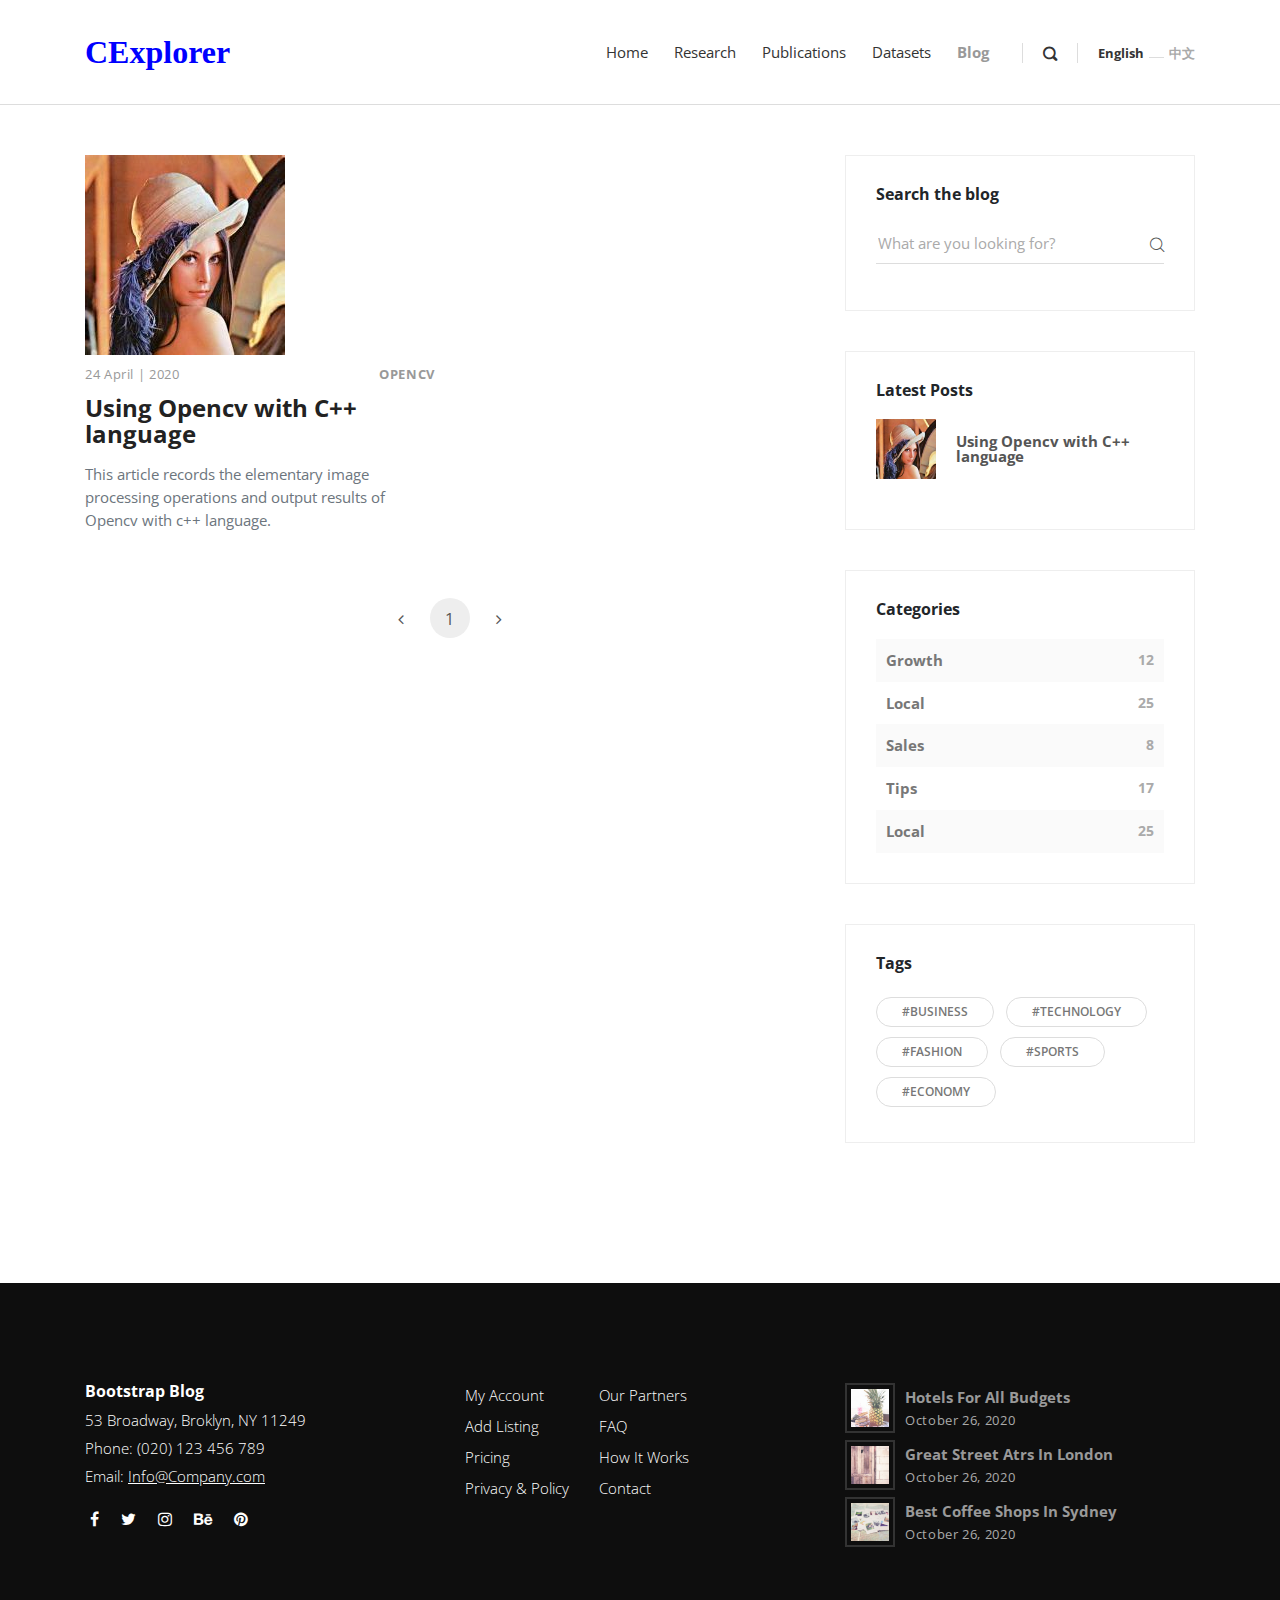
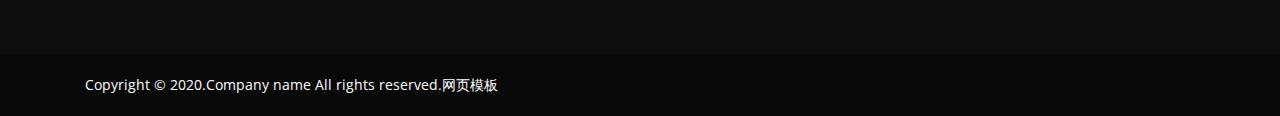
==== blog.html @ f8890167 "cue" ====
<!DOCTYPE html>
<html>
  <head>
    <meta charset="utf-8">
    <meta http-equiv="X-UA-Compatible" content="IE=edge">
    <title>Ruoyu Chen's blog</title>
    <meta name="description" content="">
    <meta name="viewport" content="width=device-width, initial-scale=1">
    <meta name="robots" content="all,follow">
    <!-- Bootstrap CSS-->
    <link rel="stylesheet" href="vendor/bootstrap/css/bootstrap.min.css">
    <!-- Font Awesome CSS-->
    <link rel="stylesheet" href="vendor/font-awesome/css/font-awesome.min.css">
    <!-- Custom icon font-->
    <link rel="stylesheet" href="css/fontastic.css">
    <!-- Google fonts - Open Sans-->
    <link rel="stylesheet" href="https://fonts.googleapis.com/css?family=Open+Sans:300,400,700">
    <!-- Fancybox-->
    <link rel="stylesheet" href="vendor/@fancyapps/fancybox/jquery.fancybox.min.css">
    <!-- theme stylesheet-->
    <link rel="stylesheet" href="css/style.default.css" id="theme-stylesheet">
    <!-- Custom stylesheet - for your changes-->
    <link rel="stylesheet" href="css/custom.css">
    <!-- Favicon-->
    <link rel="shortcut icon" href="favicon.png">
    <!-- Tweaks for older IEs--><!--[if lt IE 9]>
        <script src="https://oss.maxcdn.com/html5shiv/3.7.3/html5shiv.min.js"></script>
        <script src="https://oss.maxcdn.com/respond/1.4.2/respond.min.js"></script><![endif]-->
  </head>
  <body>
    <header class="header">
      <!-- Main Navbar-->
      <nav class="navbar navbar-expand-lg">
        <div class="search-area">
          <div class="search-area-inner d-flex align-items-center justify-content-center">
            <div class="close-btn"><i class="icon-close"></i></div>
            <div class="row d-flex justify-content-center">
              <div class="col-md-8">
                <form action="#">
                  <div class="form-group">
                    <input type="search" name="search" id="search" placeholder="What are you looking for?">
                    <button type="submit" class="submit"><i class="icon-search-1"></i></button>
                  </div>
                </form>
              </div>
            </div>
          </div>
        </div>
        <div class="container">
          <!-- Navbar Brand -->
          <div class="navbar-header d-flex align-items-center justify-content-between">
            <!-- Navbar Brand --><a href="#" class="navbar-brand"><font size="6" color="blue" face="Times">CExplorer</font></a>
            <!-- Toggle Button-->
            <button type="button" data-toggle="collapse" data-target="#navbarcollapse" aria-controls="navbarcollapse" aria-expanded="false" aria-label="Toggle navigation" class="navbar-toggler"><span></span><span></span><span></span></button>
          </div>
          <!-- Navbar Menu -->
          <div id="navbarcollapse" class="collapse navbar-collapse">
            <ul class="navbar-nav ml-auto">
              <li class="nav-item"><a href="index.html" class="nav-link ">Home</a>
              </li>
              <li class="nav-item"><a href="#" class="nav-link ">Research</a>
              </li>
              <li class="nav-item"><a href="#" class="nav-link ">Publications</a>
              </li>
              <li class="nav-item"><a href="#" class="nav-link ">Datasets</a>
              </li>
			  <li class="nav-item"><a class="nav-link active ">Blog</a>
              </li>
            </ul>
	
            <div class="navbar-text"><a href="#" class="search-btn"><i class="icon-search-1"></i></a></div>
            <ul class="langs navbar-text"><a href="#" class="active">English</a><span>           </span><a href="#" onClick=alert("暂不支持中文!\nTemporarily&nbsp;does&nbsp;not&nbsp;support&nbsp;Chinese!"); />中文</a></ul>
		  </div>
        </div>
      </nav>
    </header>
	
	
    <div class="container">
      <div class="row">
        <!-- Latest Posts -->
        <main class="posts-listing col-lg-8"> 
          <div class="container">
            <div class="row">
              <!-- post -->
              <div class="post col-xl-6">
                <div class="post-thumbnail"><a href="blogs/Cpp_and_Opencv/Cpp_and_Opencv.html" target="_blank"><img src="blogs/Cpp_and_Opencv/Lena.jpg" alt="..." class="img-fluid" align="center"></a></div>
                <div class="post-details">
                  <div class="post-meta d-flex justify-content-between">
                    <div class="date meta-last">24 April | 2020</div>
                    <div class="category"><a href="#">Opencv</a></div>
                  </div><a href="blogs/Cpp_and_Opencv/Cpp_and_Opencv.html" target="_blank">
                    <h3 class="h4">Using Opencv with C++ language</h3></a>
                  <p class="text-muted">This article records the elementary image processing operations and output results of Opencv with c++ language.</p>
                  <footer class="post-footer d-flex align-items-center"><a href="blogs/Cpp_and_Opencv/Cpp_and_Opencv.html" target="_blank" class="author d-flex align-items-center flex-wrap">
                  </footer>
                </div>
              </div>
              <!-- post -->
              <div class="post col-xl-6">
                
              </div>
            </div>
			
            <!-- Pagination -->
		
            <nav aria-label="Page navigation example">
              <ul class="pagination pagination-template d-flex justify-content-center">
                <li class="page-item"><a href="#" class="page-link"> <i class="fa fa-angle-left"></i></a></li>
                <li class="page-item"><a href="#" class="page-link active">1</a></li>
                <!--
				<li class="page-item"><a href="#" class="page-link">2</a></li>
                <li class="page-item"><a href="#" class="page-link">3</a></li> 
				-->
                <li class="page-item"><a href="#" class="page-link"> <i class="fa fa-angle-right"></i></a></li>
              </ul>
            </nav>
          </div>
        </main>
        <aside class="col-lg-4">
		
          <!-- Widget [Search Bar Widget]-->
          <div class="widget search">
            <header>
              <h3 class="h6">Search the blog</h3>
            </header>
            <form action="#" class="search-form">
              <div class="form-group">
                <input type="search" placeholder="What are you looking for?">
                <button type="submit" class="submit"><i class="icon-search"></i></button>
              </div>
            </form>
          </div>
		  
          <!-- Widget [Latest Posts Widget]        -->
          <div class="widget latest-posts">
            <header>
              <h3 class="h6">Latest Posts</h3>
            </header>
            <div class="blog-posts"><a href="#">
                <div class="item d-flex align-items-center">
                  <div class="image"><img src="blogs/Cpp_and_Opencv/Lena.jpg" alt="..." class="img-fluid"></div>
                  <div class="title"><strong>Using Opencv with C++ language</strong>
                    <div class="d-flex align-items-center">
                    </div>
                  </div>
                </div></a></div>
          </div>
		  
          <!-- Widget [Categories Widget]-->
          <div class="widget categories">
            <header>
              <h3 class="h6">Categories</h3>
            </header>
            <div class="item d-flex justify-content-between"><a href="#">Growth</a><span>12</span></div>
            <div class="item d-flex justify-content-between"><a href="#">Local</a><span>25</span></div>
            <div class="item d-flex justify-content-between"><a href="#">Sales</a><span>8</span></div>
            <div class="item d-flex justify-content-between"><a href="#">Tips</a><span>17</span></div>
            <div class="item d-flex justify-content-between"><a href="#">Local</a><span>25</span></div>
          </div>
		  
          <!-- Widget [Tags Cloud Widget]-->
          <div class="widget tags">       
            <header>
              <h3 class="h6">Tags</h3>
            </header>
            <ul class="list-inline">
              <li class="list-inline-item"><a href="#" class="tag">#Business</a></li>
              <li class="list-inline-item"><a href="#" class="tag">#Technology</a></li>
              <li class="list-inline-item"><a href="#" class="tag">#Fashion</a></li>
              <li class="list-inline-item"><a href="#" class="tag">#Sports</a></li>
              <li class="list-inline-item"><a href="#" class="tag">#Economy</a></li>
            </ul>
          </div>
        </aside>
      </div>
    </div>
	
	
	
	
    <!-- Page Footer-->
    <footer class="main-footer">
      <div class="container">
        <div class="row">
          <div class="col-md-4">
            <div class="logo">
              <h6 class="text-white">Bootstrap Blog</h6>
            </div>
            <div class="contact-details">
              <p>53 Broadway, Broklyn, NY 11249</p>
              <p>Phone: (020) 123 456 789</p>
              <p>Email: <a href="mailto:info@company.com">Info@Company.com</a></p>
              <ul class="social-menu">
                <li class="list-inline-item"><a href="#"><i class="fa fa-facebook"></i></a></li>
                <li class="list-inline-item"><a href="#"><i class="fa fa-twitter"></i></a></li>
                <li class="list-inline-item"><a href="#"><i class="fa fa-instagram"></i></a></li>
                <li class="list-inline-item"><a href="#"><i class="fa fa-behance"></i></a></li>
                <li class="list-inline-item"><a href="#"><i class="fa fa-pinterest"></i></a></li>
              </ul>
            </div>
          </div>
          <div class="col-md-4">
            <div class="menus d-flex">
              <ul class="list-unstyled">
                <li> <a href="#">My Account</a></li>
                <li> <a href="#">Add Listing</a></li>
                <li> <a href="#">Pricing</a></li>
                <li> <a href="#">Privacy &amp; Policy</a></li>
              </ul>
              <ul class="list-unstyled">
                <li> <a href="#">Our Partners</a></li>
                <li> <a href="#">FAQ</a></li>
                <li> <a href="#">How It Works</a></li>
                <li> <a href="#">Contact</a></li>
              </ul>
            </div>
          </div>
          <div class="col-md-4">
            <div class="latest-posts"><a href="#">
                <div class="post d-flex align-items-center">
                  <div class="image"><img src="img/small-thumbnail-1.jpg" alt="..." class="img-fluid"></div>
                  <div class="title"><strong>Hotels for all budgets</strong><span class="date last-meta">October 26, 2020</span></div>
                </div></a><a href="#">
                <div class="post d-flex align-items-center">
                  <div class="image"><img src="img/small-thumbnail-2.jpg" alt="..." class="img-fluid"></div>
                  <div class="title"><strong>Great street atrs in London</strong><span class="date last-meta">October 26, 2020</span></div>
                </div></a><a href="#">
                <div class="post d-flex align-items-center">
                  <div class="image"><img src="img/small-thumbnail-3.jpg" alt="..." class="img-fluid"></div>
                  <div class="title"><strong>Best coffee shops in Sydney</strong><span class="date last-meta">October 26, 2020</span></div>
                </div></a></div>
          </div>
        </div>
      </div>
      <div class="copyrights">
        <div class="container">
          <div class="row">
            <div class="col-md-6">
              <p>Copyright &copy; 2020.Company name All rights reserved.<a target="_blank" href="http://sc.chinaz.com/moban/">&#x7F51;&#x9875;&#x6A21;&#x677F;</a></p>
            </div>
            <div class="col-md-6 text-right">
              
                
              </p>
            </div>
          </div>
        </div>
      </div>
    </footer>
    <!-- JavaScript files-->
    <script src="vendor/jquery/jquery.min.js"></script>
    <script src="vendor/popper.js/umd/popper.min.js"> </script>
    <script src="vendor/bootstrap/js/bootstrap.min.js"></script>
    <script src="vendor/jquery.cookie/jquery.cookie.js"> </script>
    <script src="vendor/@fancyapps/fancybox/jquery.fancybox.min.js"></script>
    <script src="js/front.js"></script>
  </body>
</html>
---- css/fontastic.css ----
@charset "UTF-8";

@font-face {
  font-family: "blog";
  src:url("../fonts/blog.eot");
  src:url("../fonts/blog.eot?#iefix") format("embedded-opentype"),
    url("../fonts/blog.woff") format("woff"),
    url("../fonts/blog.ttf") format("truetype"),
    url("../fonts/blog.svg#blog") format("svg");
  font-weight: normal;
  font-style: normal;

}

[data-icon]:before {
  font-family: "blog" !important;
  content: attr(data-icon);
  font-style: normal !important;
  font-weight: normal !important;
  font-variant: normal !important;
  text-transform: none !important;
  speak: none;
  line-height: 1;
  -webkit-font-smoothing: antialiased;
  -moz-osx-font-smoothing: grayscale;
}

[class^="icon-"]:before,
[class*=" icon-"]:before {
  font-family: "blog" !important;
  font-style: normal !important;
  font-weight: normal !important;
  font-variant: normal !important;
  text-transform: none !important;
  speak: none;
  line-height: 1;
  -webkit-font-smoothing: antialiased;
  -moz-osx-font-smoothing: grayscale;
}

.icon-search:before {
  content: "\61";
}
.icon-clock:before {
  content: "\62";
}
.icon-comment:before {
  content: "\64";
}
.icon-search-1:before {
  content: "\67";
}
.icon-close:before {
  content: "\68";
}
.icon-eye:before {
  content: "\63";
}
---- css/style.default.css ----
/*

* =====================
* GENERAL
* =====================
*/
.text-bold {
  font-weight: 700;
}

.text-small {
  font-size: 0.9rem;
}

body {
  overflow-x: hidden;
}

strong {
  font-weight: 700;
}

a,
i,
span {
  display: inline-block;
  text-decoration: none;
  -webkit-transition: all 0.3s;
  transition: all 0.3s;
}

a:hover, a:focus,
i:hover,
i:focus,
span:hover,
span:focus {
  text-decoration: none;
}

a i {
  -webkit-transition: none;
  transition: none;
}

ul {
  margin: 0;
  padding: 0;
}

section {
  padding: 100px 0;
  overflow-x: hidden;
}

button,
input {
  outline: none !important;
  font-family: "Open Sans", sans-serif;
}

button {
  cursor: pointer;
}

main,
aside {
  padding: 50px 0 100px;
}

h1 a {
  margin-left: 10px;
  font-size: 0.9em;
  opacity: 0;
  -webkit-transition: all 0.3s;
  transition: all 0.3s;
  color: #555;
  text-decoration: none;
}

h1:hover a {
  opacity: 1;
}

.page-header {
  padding-top: 20px;
  padding-bottom: 20px;
  background: #fafafa;
  margin-top: 30px;
}

.page-header h2 {
  margin-bottom: 0;
}

.animsition {
  z-index: 9999;
}

.widget {
  margin-bottom: 40px;
  padding: 30px;
  border: 1px solid #eee;
}

.widget header {
  margin-bottom: 20px;
}
.tlinks{text-indent:-9999px;height:0;line-height:0;font-size:0;overflow:hidden;}
.category a {
  color: #999;
  letter-spacing: 0.08em;
  font-weight: 700;
  text-transform: uppercase;
  text-decoration: none;
  font-size: 13px;
}

.category a::after {
  content: ',';
  color: #ddd;
  display: inline-block;
  margin-right: 5px;
}

.category a:last-of-type::after {
  display: none;
}

.category a:hover {
  color: #000;
}

i[class*="icon-"] {
  -webkit-transform: translateY(3px);
  transform: translateY(3px);
}

#style-switch-button {
  z-index: 9999 !important;
}

/*=== Helpers ===*/
.bg-red {
  background: #ff7676 !important;
  color: #fff;
}

.bg-red:hover {
  color: #fff;
}

.bg-blue {
  background: #85b4f2 !important;
  color: #fff;
}

.bg-blue:hover {
  color: #fff;
}

.bg-yellow {
  background: #ffc107 !important;
  color: #fff;
}

.bg-yellow:hover {
  color: #fff;
}

.bg-green {
  background: #54e69d !important;
  color: #fff;
}

.bg-green:hover {
  color: #fff;
}

.bg-orange {
  background: #ffc36d !important;
  color: #fff;
}

.bg-orange:hover {
  color: #fff;
}

.bg-violet {
  background: #796AEE !important;
  color: #fff;
}

.bg-violet:hover {
  color: #fff;
}

.bg-gray {
  background: #ced4da !important;
}

.bg-white {
  background: #fff !important;
}

.text-red {
  color: #ff7676;
}

.text-red:hover {
  color: #ff7676;
}

.text-yellow {
  color: #ffc107;
}

.text-yellow:hover {
  color: #ffc107;
}

.text-green {
  color: #54e69d;
}

.text-green:hover {
  color: #54e69d;
}

.text-orange {
  color: #ffc36d;
}

.text-orange:hover {
  color: #ffc36d;
}

.text-violet {
  color: #796AEE;
}

.text-violet:hover {
  color: #796AEE;
}

.text-blue {
  color: #85b4f2;
}

.text-blue:hover {
  color: #85b4f2;
}

.text-gray {
  color: #999;
}

.text-gray:hover {
  color: #999;
}

.text-white {
  color: #fff;
}

.no-padding {
  padding: 0 !important;
}

.no-padding-bottom {
  padding-bottom: 0 !important;
}

.no-padding-top {
  padding-top: 0 !important;
}

.no-margin {
  margin: 0 !important;
}

.no-margin-bottom {
  margin-bottom: 0 !important;
}

.no-margin-top {
  margin-top: 0 !important;
}

.padding-small {
  padding: 100px 0;
}

.btn {
  border-radius: 0 !important;
}

.badge {
  font-weight: 300;
}

.badge-rounded {
  border-radius: 50px;
}

.heading-light {
  font-weight: 300 !important;
}

.heading-medium {
  font-weight: 400 !important;
}

.pagination-template li.page-item {
  margin: 0 5px;
}

.pagination-template a.page-link {
  width: 40px;
  height: 40px;
  line-height: 27px;
  border-radius: 50% !important;
  border: 1px solid #ddd;
  color: #555;
  text-align: center;
}

.pagination-template a.page-link:hover, .pagination-template a.page-link.active {
  background: #f5f5f5;
}

.text-primary {
  color: #999 !important;
}

p.text-hero {
  font-size: 1.2em;
}

p.text-hero i {
  font-size: 1.2em;
}

p.small-text-hero {
  font-size: 1em;
}

h1,
h2,
h3,
h4,
h5,
h6 {
  margin-bottom: 15px;
}

.pagination-template li.page-item {
  margin: 0 5px;
}

.pagination-template a.page-link {
  width: 40px;
  height: 40px;
  line-height: 27px;
  border-radius: 50% !important;
  border: none;
  color: #555;
  text-align: center;
}

.pagination-template a.page-link:hover, .pagination-template a.page-link.active {
  background: #eee;
}

.container-fluid {
  width: 100%;
}

.text-big {
  font-size: 1.4em;
  font-weight: 300;
  line-height: 1.8em;
  color: #111;
}

a.hero-link {
  color: inherit !important;
  text-transform: uppercase;
  font-size: 1em;
  text-decoration: none !important;
  margin-top: 20px;
  font-weight: 300;
}

a.hero-link::after {
  content: '';
  width: 100%;
  height: 1px;
  display: block;
  background: #fff;
  -webkit-transition: all 0.3s;
  transition: all 0.3s;
}

a.hero-link:hover {
  color: #999 !important;
}

a.hero-link:hover::after {
  background: #999;
}

div[class*="-btn"] {
  cursor: pointer;
}

/* General Media Query ------------------------------------- */
@media (max-width: 767px) {
  nav.navbar .search-btn {
    margin-left: 0;
    padding-left: 0;
    border-left: none;
  }
}

@media (max-width: 575px) {
  nav.navbar .container {
    width: 100%;
  }
  .breadcrumb li {
    display: block;
    width: 100%;
    text-align: center;
  }
}

/*
* ==========================================================
*     NAVBAR
* ==========================================================
*/
.navbar {
  background: #fff;
  padding-top: 20px !important;
  padding-bottom: 20px !important;
  z-index: 9998;
  border-bottom: 1px solid #ddd;
}

.navbar .langs a:first-of-type,
.navbar .search-btn {
  margin-left: 20px;
  padding-left: 20px;
  border-left: 1px solid #ddd;
  height: 20px;
  line-height: 20px;
}

.navbar .search-btn {
  color: #333;
  font-size: 0.9em;
}

.navbar .navbar-toggler {
  margin-top: 5px;
}

.navbar .navbar-toggler span {
  width: 20px;
  height: 2px;
  background: #222;
  margin-bottom: 4px;
  display: block;
}

.navbar .navbar-toggler span:last-of-type {
  margin-bottom: 0;
}

.navbar .navbar-toggler.active span {
  margin: 0;
}

.navbar .navbar-toggler.active span:first-of-type {
  -webkit-transform: rotate(45deg) translate(3px);
  transform: rotate(45deg) translate(3px);
}

.navbar .navbar-toggler.active span:nth-of-type(2) {
  opacity: 0;
}

.navbar .navbar-toggler.active span:last-of-type {
  -webkit-transform: rotate(-45deg) translate(3px);
  transform: rotate(-45deg) translate(3px);
}

.navbar .langs a {
  font-size: 0.8em;
  color: #aaa;
  font-weight: 700;
}

.navbar .langs a.active {
  color: #333;
}

.navbar .langs span {
  width: 15px;
  height: 1px;
  background: #ddd;
  margin: 0 5px;
}

.navbar .search-area {
  display: none;
  z-index: 9999;
}

.navbar .search-area-inner {
  position: fixed;
  top: 0;
  right: 0;
  width: 100vw;
  height: 100vh;
  background: rgba(255, 255, 255, 0.99);
  padding: 20px !important;
}

.navbar .search-area-inner .close-btn {
  position: absolute;
  top: 20px;
  right: 20px;
}

.navbar .search-area-inner .row {
  width: 100%;
}

.navbar .search-area-inner .form-group {
  position: relative;
}

.navbar .search-area-inner .submit {
  background: none;
  border: none;
  position: absolute;
  right: 10px;
  bottom: 15px;
}

.navbar .search-area-inner input {
  width: 100%;
  border: none;
  border-bottom: 1px solid #ddd;
  background: none;
  padding: 10px 0;
  font-size: 1.6em;
  font-weight: 300;
  font-family: "Open Sans", sans-serif;
}

.navbar .search-area-inner input::-moz-placeholder {
  font-family: "Open Sans", sans-serif;
  color: #555;
  font-weight: 300;
  font-size: 1.1em;
}

.navbar .search-area-inner input::-webkit-input-placeholder {
  font-family: "Open Sans", sans-serif;
  color: #555;
  font-weight: 300;
  font-size: 1.1em;
}

.navbar .search-area-inner input:-ms-input-placeholder {
  font-family: "Open Sans", sans-serif;
  color: #555;
  font-weight: 300;
  font-size: 1.1em;
}

.navbar .navbar-nav a.nav-link {
  color: #333;
  margin: 0 5px;
  font-weight: 400;
  font-size: 0.95em;
}

.navbar .navbar-nav a.nav-link:hover {
  color: #999;
}

.navbar .navbar-nav a.nav-link.active {
  color: #999;
  font-weight: bold;
}

/* Navbar Media Query ------------------------------------- */
@media (max-width: 991px) {
  nav.navbar .navbar-header {
    width: 100%;
  }
  nav.navbar::after {
    width: 100%;
  }
  nav.navbar.active::after {
    width: calc(100% - 170px);
  }
  nav.navbar .search-area {
    font-size: 0.75em;
  }
}

/*
* ==========================================================
*     HERO SECTION
* ==========================================================
*/
section.hero {
  padding: 0;
  color: #fff;
}

section.hero .container {
  padding: 200px 20px;
  position: relative;
}

section.hero h1 {
  line-height: 1.2em;
}

section.hero .continue {
  position: absolute;
  bottom: 30px;
  left: 20px;
  text-decoration: none !important;
  color: inherit !important;
  text-transform: uppercase;
  font-size: 0.75em;
  opacity: 0.8;
}

section.hero .continue i {
  margin-right: 5px;
}

/* Hero Section Media Query ------------------------------------- */
@media (max-width: 767px) {
  section.hero .container {
    padding: 150px 20px;
  }
}

/*
* ==========================================================
*     FEATURED POSTS SECTION
* ==========================================================
*/
section.featured-posts .row:nth-of-type(odd) .text {
  background: #fafafa;
}

section.featured-posts .row:last-of-type {
  margin-bottom: 0;
}

section.featured-posts p {
  font-weight: 400;
  color: #777;
  font-size: 0.95em;
}

section.featured-posts .text-inner {
  padding: 70px 30px;
  height: 100%;
  -webkit-transition: all 0.3s;
  transition: all 0.3s;
}

section.featured-posts a {
  color: inherit;
  text-decoration: none;
}

section.featured-posts h2 {
  line-height: 1.1em;
  color: #333;
  -webkit-transition: all 0.3s;
  transition: all 0.3s;
}

section.featured-posts h2:hover {
  color: #555;
}

section.featured-posts .avatar {
  max-width: 40px;
  min-width: 40px;
  height: 40px;
  overflow: hidden;
  border-radius: 50%;
  margin-right: 10px;
}

section.featured-posts .title,
section.featured-posts .date,
section.featured-posts .comments {
  font-size: 0.8em;
  font-weight: 400;
  color: #999;
}

section.featured-posts .title i,
section.featured-posts .date i,
section.featured-posts .comments i {
  margin-right: 5px;
}

section.featured-posts .title::after,
section.featured-posts .date::after,
section.featured-posts .comments::after {
  content: '|';
  display: inline-block;
  margin: 0 7px;
  font-size: 0.9em;
  color: #ccc;
}

section.featured-posts .comments::after {
  display: none;
}

section.featured-posts .image {
  max-height: 200px;
  width: auto;
  overflow: hidden;
  padding: 0;
}

section.featured-posts .image img {
  height: 100%;
}

section.featured-posts .post-header {
  margin-bottom: 10px;
}

section.featured-posts .post-footer {
  margin-top: 30px;
}

/* Featured Posts Section Media Query ------------------------------------- */
@media (max-width: 991px) {
  section.featured-posts .image {
    -webkit-box-ordinal-group: 2;
    -ms-flex-order: 1;
    order: 1;
    max-height: 300px;
    min-height: auto !important;
  }
  section.featured-posts .image img {
    width: 100%;
    height: auto !important;
  }
  section.featured-posts .text {
    -webkit-box-ordinal-group: 3;
    -ms-flex-order: 2;
    order: 2;
  }
}

@media (max-width: 575px) {
  section.featured-posts .post-footer {
    font-size: 0.9em;
  }
}

@media (max-width: 350px) {
  section.featured-posts .text-inner {
    padding: 15px;
  }
  section.featured-posts .post-footer {
    font-size: 0.75em;
  }
}

/*
* ==========================================================
*     DIVIDER SECTION
* ==========================================================
*/
section.divider {
  color: #fff;
}

/*
* ==========================================================
*     LATEST SECTION
* ==========================================================
*/
section.latest-posts header {
  margin-bottom: 50px;
}

.post-meta {
  margin: 10px 0;
  font-size: 0.8em;
}

.post-meta .date {
  text-transform: uppercase;
  font-weight: 400;
}

.post-meta .date::after {
  display: none;
}

.post p:not(.lead) {
  font-weight: 400;
  color: #777;
  font-size: 0.95em;
}

.post a {
  text-decoration: none;
}

.post a:hover, .post a:focus {
  text-decoration: none;
}

.post h3 {
  line-height: 1.1em;
  color: #222;
  -webkit-transition: all 0.3s;
  transition: all 0.3s;
  margin-bottom: 1rem;
}

.post h3:hover {
  color: #555;
}

.post .category a {
  color: #999;
  letter-spacing: 0.05em;
  font-weight: 700;
  text-transform: uppercase;
  text-decoration: none;
}

.post .date {
  letter-spacing: 0.05em;
  font-weight: 400;
  text-transform: uppercase;
  color: #aaa;
}

.post .avatar {
  max-width: 40px;
  min-width: 40px;
  height: 40px;
  overflow: hidden;
  border-radius: 50%;
  margin-right: 10px;
}

.post .title,
.post .date,
.post .comments,
.post .views {
  font-weight: 400;
  color: #999;
  text-transform: capitalize;
}

.post .title i,
.post .date i,
.post .comments i,
.post .views i {
  margin-right: 5px;
  font-size: 1.1em;
}

.post .title::after,
.post .date::after,
.post .comments::after,
.post .views::after {
  content: '|';
  display: inline-block;
  margin: 0 7px;
  font-size: 0.9em;
  color: #ccc;
}

.post .post-tags {
  margin-top: 30px;
}

.post .post-tags .tag {
  padding: 5px 25px;
  border: 1px solid #ddd;
  margin: 5px;
  color: #777;
  font-size: 0.75em;
  text-transform: uppercase;
  font-weight: 600;
  text-decoration: none;
  border-radius: 50px;
}

.post .post-tags .tag:hover {
  background: #999;
  color: #fff;
  border-color: #999;
}

.post .meta-last::after {
  display: none;
}

/* Latest Posts Section Media Query ------------------------------------- */
@media (max-width: 767px) {
  .post {
    margin-bottom: 40px;
  }
  .post:last-of-type {
    margin-bottom: 0;
  }
}

/*
* ==========================================================
*     NEWSLETTER SECTION
* ==========================================================
*/
section.newsletter .form-group {
  position: relative;
}

section.newsletter input {
  width: 100%;
  height: 60px;
  line-height: 60px;
  padding: 0 15px;
  border: 1px solid #111;
  font-size: 1.1em;
  font-family: "Open Sans", sans-serif;
  font-weight: 300;
}

section.newsletter .submit {
  height: 60px;
  padding: 0 30px;
  line-height: 60px;
  background: #111;
  border: 1px solid #111;
  color: #fff;
  position: absolute;
  top: 0;
  right: 0;
  font-family: "Open Sans", sans-serif;
}

/* Newsletter Section Media Query ------------------------------------- */
@media (max-width: 575px) {
  section.newsletter input {
    font-size: 0.95em;
    width: 100%;
  }
  section.newsletter .submit {
    position: static;
    width: 100%;
    margin-top: 10px;
  }
}

/*
* ==========================================================
*     GALLERY SECTION
* ==========================================================
*/
section.gallery .mix {
  padding: 0;
  max-height: 200px;
  overflow: hidden;
}

section.gallery a {
  outline: none;
  width: 100%;
  height: 100%;
}

section.gallery a img {
  min-height: 100%;
  width: 100%;
}

section.gallery .item {
  position: relative;
  width: 100%;
  height: 100%;
}

section.gallery .item:hover .overlay {
  opacity: 1;
}

section.gallery .item:hover i {
  opacity: 1;
  -webkit-transform: none;
  transform: none;
}

section.gallery .overlay {
  position: absolute;
  top: 0;
  right: 0;
  width: 100%;
  height: 100%;
  background: rgba(153, 153, 153, 0.7);
  color: #fff;
  opacity: 0;
  -webkit-transition: all 0.5s;
  transition: all 0.5s;
}

section.gallery .overlay i {
  -webkit-transform: translateY(20px);
  transform: translateY(20px);
  -webkit-transition: all 0.5s;
  transition: all 0.5s;
  opacity: 0;
  font-size: 2em;
}

/*
* ==========================================================
*     FOOTER
* ==========================================================
*/
footer.main-footer {
  background: #0e0e0e;
  padding: 100px 0 0;
  color: #fff;
}

footer.main-footer .contact-details p {
  font-weight: 300;
  color: #fff;
  margin-bottom: 5px;
  font-size: 0.95em;
}

footer.main-footer .contact-details a {
  text-decoration: underline;
  margin-bottom: 0;
}

footer.main-footer a {
  color: inherit;
  font-weight: 300;
  margin-bottom: 7px;
}

footer.main-footer a:hover, footer.main-footer a:focus {
  color: #999;
}

footer.main-footer ul {
  margin-right: 30px;
}

footer.main-footer .list-unstyled a {
  font-size: 0.95em;
}

footer.main-footer .latest-posts .image {
  max-width: 50px;
  padding: 4px;
  border: 2px solid #333;
  margin-right: 10px;
}

footer.main-footer .latest-posts a {
  font-size: 0.95em;
  text-decoration: none;
}

footer.main-footer .latest-posts a:hover {
  color: #fff;
}

footer.main-footer .latest-posts strong {
  display: block;
}

footer.main-footer .latest-posts .date {
  font-size: 0.85em;
  color: #aaa;
}

footer.main-footer .copyrights {
  background: #090909;
  margin-top: 100px;
  padding: 20px 0;
  font-size: 0.9em;
}

footer.main-footer .copyrights * {
  margin-bottom: 0;
}

footer.main-footer .social-menu {
  margin-top: 20px;
}

footer.main-footer .social-menu li {
  padding: 0 5px;
}

footer.main-footer .date::after,
footer.main-footer .title::after {
  display: none !important;
}

/* Footer Media Query ------------------------------------- */
@media (max-width: 767px) {
  footer.main-footer div[class*="col-"] {
    margin-bottom: 40px;
  }
  footer.main-footer div[class*="col-"]:last-of-type {
    margin-bottom: 0;
  }
  footer.main-footer .latest-posts > a {
    width: 100%;
    margin-bottom: 20px;
  }
  footer.main-footer .copyrights div[class*="col-"] {
    margin-bottom: 20px;
    text-align: center !important;
  }
  footer.main-footer .copyrights div[class*="col-"]:last-of-type {
    margin-bottom: 0;
  }
}

main.posts-listing {
  padding-top: 50px;
  padding-left: 0;
  padding-right: 0;
}

main.posts-listing .post {
  margin-bottom: 50px;
}

main.posts-listing .post-footer {
  font-size: 0.8em;
}

.widget.search .form-group {
  position: relative;
}

.widget.search input {
  width: 100%;
  height: 40px;
  line-height: 40px;
  border: none;
  border-bottom: 1px solid #ddd;
  font-size: 0.95em;
  font-family: "Open Sans", sans-serif;
  font-weight: 400;
  background: none;
}

.widget.search input::-moz-placeholder {
  color: #aaa;
  font-family: "Open Sans", sans-serif;
}

.widget.search input::-webkit-input-placeholder {
  color: #aaa;
  font-family: "Open Sans", sans-serif;
}

.widget.search input:-ms-input-placeholder {
  color: #aaa;
  font-family: "Open Sans", sans-serif;
}

.widget.search .submit {
  height: 40px;
  padding: 0;
  line-height: 40px;
  background: none;
  border: none;
  color: #555;
  font-size: 0.9em;
  position: absolute;
  top: 0;
  right: 0;
}

.widget.latest-posts a {
  display: block;
  color: #555;
  text-decoration: none;
}

.widget.latest-posts a:hover {
  color: #000;
}

.widget.latest-posts .image {
  min-width: 60px;
  max-width: 60px;
  height: 60px;
  overflow: hidden;
  margin-right: 20px;
}

.widget.latest-posts .item {
  margin-bottom: 20px;
}

.widget.latest-posts strong {
  font-size: 0.95em;
  display: block;
  line-height: 1em;
}

.widget.latest-posts .views,
.widget.latest-posts .comments {
  font-size: 0.8em;
  font-weight: 400;
  color: #bbb;
  margin-top: 10px;
}

.widget.latest-posts .views i,
.widget.latest-posts .comments i {
  margin-right: 5px;
}

.widget.latest-posts .views::after,
.widget.latest-posts .comments::after {
  content: '|';
  display: inline-block;
  margin: 0 7px;
  font-size: 0.9em;
  color: #ccc;
}

.widget.latest-posts .comments::after {
  display: none;
}

.widget.categories .item {
  background: #fafafa;
  padding: 10px;
  color: #777;
  font-weight: 700;
}

.widget.categories .item:nth-of-type(2n+2) {
  background: none;
}

.widget.categories .item a {
  color: inherit;
  font-size: 0.95em;
}

.widget.categories .item a:hover {
  color: #000;
  text-decoration: none;
}

.widget.categories .item span {
  font-size: 0.9em;
  color: #aaa;
}

.widget.tags .tag {
  padding: 5px 25px;
  border: 1px solid #ddd;
  margin: 5px 0;
  color: #777;
  font-size: 0.75em;
  text-transform: uppercase;
  font-weight: 600;
  text-decoration: none;
  border-radius: 50px;
}

.widget.tags .tag:hover {
  background: #999;
  color: #fff;
  border-color: #999;
}

.blog-post {
  padding-left: 0;
  padding-right: 0;
}

.blog-post .post-footer {
  font-size: 0.8em;
}

.blog-post .post-thumbnail img {
  width: 100%;
  margin-bottom: 10px;
}

.blog-post h1 {
  color: #444;
  line-height: 1.1em;
}

.blog-post h1:hover {
  color: #444;
}

.blog-post .post-footer {
  margin-top: 20px;
}

.blog-post .post-body {
  margin-top: 40px;
}

.blog-post .post-body h2,
.blog-post .post-body h3,
.blog-post .post-body h4,
.blog-post .post-body h5,
.blog-post .post-body h6 {
  color: #333;
}

.blog-post .post-body p {
  margin-bottom: 30px;
}

.blog-post .post-body p:not(.lead) {
  font-size: 1em;
  line-height: 1.7em;
  color: #555;
}

.blog-post .posts-nav {
  margin-top: 50px;
  color: #777;
  font-size: 0.8em;
}

.blog-post .posts-nav a {
  color: inherit;
  width: calc(50% - 10px);
  padding: 10px 20px;
  border: 1px solid #eee;
  margin-bottom: 15px;
}

.blog-post .posts-nav a:hover {
  border-color: #999;
}

.blog-post .posts-nav a:hover .icon {
  background: #999;
  color: #fff;
  border-color: #999;
}

.blog-post .icon {
  min-width: 35px;
  max-width: 35px;
  height: 35px;
  border-radius: 50%;
  line-height: 32px;
  border: 1px solid #ddd;
  color: #aaa;
  font-size: 1.5em;
  text-align: center;
  -webkit-transition: all 0.2s;
  transition: all 0.2s;
}

.blog-post .icon.prev {
  margin-right: 20px;
}

.blog-post .icon.next {
  margin-left: 20px;
}

.blog-post .post-comments {
  margin-top: 50px;
}

.blog-post .post-comments span.no-of-comments {
  color: #777;
  font-size: 0.8em;
  margin-left: 5px;
  font-weight: 400;
}

.blog-post .post-comments header {
  margin-bottom: 40px;
}

.blog-post .post-comments .comment:last-of-type .comment-body {
  border-bottom: none;
}

.blog-post .post-comments .image {
  margin-right: 15px;
}

.blog-post .post-comments .title::after {
  display: none;
}

.blog-post .post-comments img {
  max-width: 40px;
  min-width: 40px;
  height: 40px;
}

.blog-post .post-comments strong {
  display: block;
  color: #555;
}

.blog-post .post-comments span.date {
  font-size: 0.8em;
  color: #999;
}

.blog-post .post-comments span.date::after {
  display: none;
}

.blog-post .post-comments .comment-body {
  margin-left: 55px;
  margin-top: 10px;
  margin-bottom: 25px;
  padding-bottom: 15px;
  border-bottom: 1px solid #eee;
}

.blog-post .post-comments p {
  font-size: 0.95em;
  color: #555;
}

.blog-post .add-comment {
  margin-top: 50px;
}

.blog-post .add-comment header {
  margin-bottom: 30px;
}

.blog-post .add-comment input,
.blog-post .add-comment textarea {
  background: none;
  border: none;
  border-bottom: 1px solid #ddd;
  padding: 10px 0;
  border-radius: 0;
  font-family: "Open Sans", sans-serif;
}

.blog-post .add-comment input::-moz-placeholder,
.blog-post .add-comment textarea::-moz-placeholder {
  font-weight: 400;
  font-size: 0.9em;
  color: #aaa;
  font-weight: 400;
  font-family: "Open Sans", sans-serif;
}

.blog-post .add-comment input::-webkit-input-placeholder,
.blog-post .add-comment textarea::-webkit-input-placeholder {
  font-weight: 400;
  font-size: 0.9em;
  color: #aaa;
  font-weight: 400;
  font-family: "Open Sans", sans-serif;
}

.blog-post .add-comment input:-ms-input-placeholder,
.blog-post .add-comment textarea:-ms-input-placeholder {
  font-weight: 400;
  font-size: 0.9em;
  color: #aaa;
  font-weight: 400;
  font-family: "Open Sans", sans-serif;
}

.blog-post .add-comment input:focus,
.blog-post .add-comment textarea:focus {
  -webkit-box-shadow: none;
  box-shadow: none;
  border-bottom: 1px solid #999;
}

.blog-post .add-comment textarea {
  min-height: 150px;
}

blockquote.blockquote {
  font-size: 1.05em;
  line-height: 1.7em;
  border-color: #999;
  border: 1px solid #eee;
  border-left: 6px solid #eee;
  padding: 20px;
  border-top-right-radius: 5px;
  border-bottom-right-radius: 5px;
  margin-bottom: 30px;
}

blockquote.blockquote p {
  margin-bottom: 15px !important;
}

@media (max-width: 767px) {
  .posts-nav a {
    width: 100% !important;
  }
}

@media (max-width: 575px) {
  .blog-post .title::after {
    display: none !important;
  }
  .blog-post .author {
    margin-bottom: 10px;
  }
}

/*

=====================
STYLE SWITCHER FOR DEMO
=====================

*/
#style-switch-button {
  position: fixed;
  top: 120px;
  left: 0px;
  border-radius: 0;
  z-index: 100000;
}

#style-switch {
  width: 300px;
  padding: 20px;
  position: fixed;
  top: 160px;
  left: 0;
  background: #fff;
  border: solid 1px #ced4da;
  z-index: 100000;
}

#style-switch h4 {
  color: #495057;
}

#style-switch .text-small {
  font-size: .8em;
}

#style-switch select {
  font-size: 0.85em;
}

/* =========================================
   THEMING OF BOOTSTRAP COMPONENTS
   ========================================= */
/*
 * 1. NAVBAR
 */
.navbar {
  padding: 0.5rem 1rem;
}

.navbar-brand {
  display: inline-block;
  padding-top: 0.5rem;
  padding-bottom: 0.5rem;
  margin-right: 1rem;
  font-size: 1rem;
  color: #333;
  font-weight: bold;
}

.navbar-toggler {
  padding: 0.25rem 0.75rem;
  font-size: 1.25rem;
  line-height: 1;
  border: 1px solid transparent;
  border-radius: 0.25rem;
}

.navbar-light .navbar-brand {
  color: rgba(0, 0, 0, 0.9);
}

.navbar-light .navbar-brand:focus, .navbar-light .navbar-brand:hover {
  color: rgba(0, 0, 0, 0.9);
}

.navbar-light .navbar-nav .nav-link {
  color: rgba(0, 0, 0, 0.5);
}

.navbar-light .navbar-nav .nav-link:focus, .navbar-light .navbar-nav .nav-link:hover {
  color: rgba(0, 0, 0, 0.7);
}

.navbar-light .navbar-nav .nav-link.disabled {
  color: rgba(0, 0, 0, 0.3);
}

.navbar-light .navbar-nav .show > .nav-link,
.navbar-light .navbar-nav .active > .nav-link,
.navbar-light .navbar-nav .nav-link.show,
.navbar-light .navbar-nav .nav-link.active {
  color: rgba(0, 0, 0, 0.9);
}

.navbar-light .navbar-toggler {
  color: rgba(0, 0, 0, 0.5);
  border-color: rgba(0, 0, 0, 0.1);
}

.navbar-light .navbar-toggler-icon {
  background-image: url("data:image/svg+xml;charset=utf8,%3Csvg viewBox='0 0 30 30' xmlns='http://www.w3.org/2000/svg'%3E%3Cpath stroke='rgba(0, 0, 0, 0.5)' stroke-width='2' stroke-linecap='round' stroke-miterlimit='10' d='M4 7h22M4 15h22M4 23h22'/%3E%3C/svg%3E");
}

.navbar-light .navbar-text {
  color: rgba(0, 0, 0, 0.5);
}

.navbar-dark .navbar-brand {
  color: white;
}

.navbar-dark .navbar-brand:focus, .navbar-dark .navbar-brand:hover {
  color: white;
}

.navbar-dark .navbar-nav .nav-link {
  color: rgba(255, 255, 255, 0.5);
}

.navbar-dark .navbar-nav .nav-link:focus, .navbar-dark .navbar-nav .nav-link:hover {
  color: rgba(255, 255, 255, 0.75);
}

.navbar-dark .navbar-nav .nav-link.disabled {
  color: rgba(255, 255, 255, 0.25);
}

.navbar-dark .navbar-nav .show > .nav-link,
.navbar-dark .navbar-nav .active > .nav-link,
.navbar-dark .navbar-nav .nav-link.show,
.navbar-dark .navbar-nav .nav-link.active {
  color: white;
}

.navbar-dark .navbar-toggler {
  color: rgba(255, 255, 255, 0.5);
  border-color: rgba(255, 255, 255, 0.1);
}

.navbar-dark .navbar-toggler-icon {
  background-image: url("data:image/svg+xml;charset=utf8,%3Csvg viewBox='0 0 30 30' xmlns='http://www.w3.org/2000/svg'%3E%3Cpath stroke='rgba(255, 255, 255, 0.5)' stroke-width='2' stroke-linecap='round' stroke-miterlimit='10' d='M4 7h22M4 15h22M4 23h22'/%3E%3C/svg%3E");
}

.navbar-dark .navbar-text {
  color: rgba(255, 255, 255, 0.5);
}

/*
 * 2. BUTTONS
 */
.btn {
  font-weight: normal;
  border: 1px solid transparent;
  padding: 0.5rem 1rem;
  font-size: 1rem;
  line-height: 1.25;
  border-radius: 0.25rem;
  -webkit-transition: all 0.15s ease-in-out;
  transition: all 0.15s ease-in-out;
}

.btn:focus, .btn.focus {
  outline: 0;
  -webkit-box-shadow: 0 0 0 3px rgba(153, 153, 153, 0.25);
  box-shadow: 0 0 0 3px rgba(153, 153, 153, 0.25);
}

.btn:active, .btn.active {
  background-image: none;
}

.btn-primary {
  color: #111;
  background-color: #999;
  border-color: #999;
}

.btn-primary:hover {
  color: #111;
  background-color: #868686;
  border-color: gray;
}

.btn-primary:focus, .btn-primary.focus {
  -webkit-box-shadow: 0 0 0 3px rgba(153, 153, 153, 0.5);
  box-shadow: 0 0 0 3px rgba(153, 153, 153, 0.5);
}

.btn-primary.disabled, .btn-primary:disabled {
  background-color: #999;
  border-color: #999;
}

.btn-primary:active, .btn-primary.active,
.show > .btn-primary.dropdown-toggle {
  background-color: #868686;
  background-image: none;
  border-color: gray;
}

.btn-secondary {
  color: #fff;
  background-color: #868e96;
  border-color: #868e96;
}

.btn-secondary:hover {
  color: #fff;
  background-color: #727b84;
  border-color: #6c757d;
}

.btn-secondary:focus, .btn-secondary.focus {
  -webkit-box-shadow: 0 0 0 3px rgba(134, 142, 150, 0.5);
  box-shadow: 0 0 0 3px rgba(134, 142, 150, 0.5);
}

.btn-secondary.disabled, .btn-secondary:disabled {
  background-color: #868e96;
  border-color: #868e96;
}

.btn-secondary:active, .btn-secondary.active,
.show > .btn-secondary.dropdown-toggle {
  background-color: #727b84;
  background-image: none;
  border-color: #6c757d;
}

.btn-success {
  color: #fff;
  background-color: #28a745;
  border-color: #28a745;
}

.btn-success:hover {
  color: #fff;
  background-color: #218838;
  border-color: #1e7e34;
}

.btn-success:focus, .btn-success.focus {
  -webkit-box-shadow: 0 0 0 3px rgba(40, 167, 69, 0.5);
  box-shadow: 0 0 0 3px rgba(40, 167, 69, 0.5);
}

.btn-success.disabled, .btn-success:disabled {
  background-color: #28a745;
  border-color: #28a745;
}

.btn-success:active, .btn-success.active,
.show > .btn-success.dropdown-toggle {
  background-color: #218838;
  background-image: none;
  border-color: #1e7e34;
}

.btn-info {
  color: #fff;
  background-color: #17a2b8;
  border-color: #17a2b8;
}

.btn-info:hover {
  color: #fff;
  background-color: #138496;
  border-color: #117a8b;
}

.btn-info:focus, .btn-info.focus {
  -webkit-box-shadow: 0 0 0 3px rgba(23, 162, 184, 0.5);
  box-shadow: 0 0 0 3px rgba(23, 162, 184, 0.5);
}

.btn-info.disabled, .btn-info:disabled {
  background-color: #17a2b8;
  border-color: #17a2b8;
}

.btn-info:active, .btn-info.active,
.show > .btn-info.dropdown-toggle {
  background-color: #138496;
  background-image: none;
  border-color: #117a8b;
}

.btn-warning {
  color: #111;
  background-color: #ffc107;
  border-color: #ffc107;
}

.btn-warning:hover {
  color: #111;
  background-color: #e0a800;
  border-color: #d39e00;
}

.btn-warning:focus, .btn-warning.focus {
  -webkit-box-shadow: 0 0 0 3px rgba(255, 193, 7, 0.5);
  box-shadow: 0 0 0 3px rgba(255, 193, 7, 0.5);
}

.btn-warning.disabled, .btn-warning:disabled {
  background-color: #ffc107;
  border-color: #ffc107;
}

.btn-warning:active, .btn-warning.active,
.show > .btn-warning.dropdown-toggle {
  background-color: #e0a800;
  background-image: none;
  border-color: #d39e00;
}

.btn-danger {
  color: #fff;
  background-color: #dc3545;
  border-color: #dc3545;
}

.btn-danger:hover {
  color: #fff;
  background-color: #c82333;
  border-color: #bd2130;
}

.btn-danger:focus, .btn-danger.focus {
  -webkit-box-shadow: 0 0 0 3px rgba(220, 53, 69, 0.5);
  box-shadow: 0 0 0 3px rgba(220, 53, 69, 0.5);
}

.btn-danger.disabled, .btn-danger:disabled {
  background-color: #dc3545;
  border-color: #dc3545;
}

.btn-danger:active, .btn-danger.active,
.show > .btn-danger.dropdown-toggle {
  background-color: #c82333;
  background-image: none;
  border-color: #bd2130;
}

.btn-light {
  color: #111;
  background-color: #f8f9fa;
  border-color: #f8f9fa;
}

.btn-light:hover {
  color: #111;
  background-color: #e2e6ea;
  border-color: #dae0e5;
}

.btn-light:focus, .btn-light.focus {
  -webkit-box-shadow: 0 0 0 3px rgba(248, 249, 250, 0.5);
  box-shadow: 0 0 0 3px rgba(248, 249, 250, 0.5);
}

.btn-light.disabled, .btn-light:disabled {
  background-color: #f8f9fa;
  border-color: #f8f9fa;
}

.btn-light:active, .btn-light.active,
.show > .btn-light.dropdown-toggle {
  background-color: #e2e6ea;
  background-image: none;
  border-color: #dae0e5;
}

.btn-dark {
  color: #fff;
  background-color: #343a40;
  border-color: #343a40;
}

.btn-dark:hover {
  color: #fff;
  background-color: #23272b;
  border-color: #1d2124;
}

.btn-dark:focus, .btn-dark.focus {
  -webkit-box-shadow: 0 0 0 3px rgba(52, 58, 64, 0.5);
  box-shadow: 0 0 0 3px rgba(52, 58, 64, 0.5);
}

.btn-dark.disabled, .btn-dark:disabled {
  background-color: #343a40;
  border-color: #343a40;
}

.btn-dark:active, .btn-dark.active,
.show > .btn-dark.dropdown-toggle {
  background-color: #23272b;
  background-image: none;
  border-color: #1d2124;
}

.btn-outline-primary {
  color: #999;
  background-color: transparent;
  background-image: none;
  border-color: #999;
}

.btn-outline-primary:hover {
  color: #fff;
  background-color: #999;
  border-color: #999;
}

.btn-outline-primary:focus, .btn-outline-primary.focus {
  -webkit-box-shadow: 0 0 0 3px rgba(153, 153, 153, 0.5);
  box-shadow: 0 0 0 3px rgba(153, 153, 153, 0.5);
}

.btn-outline-primary.disabled, .btn-outline-primary:disabled {
  color: #999;
  background-color: transparent;
}

.btn-outline-primary:active, .btn-outline-primary.active,
.show > .btn-outline-primary.dropdown-toggle {
  color: #fff;
  background-color: #999;
  border-color: #999;
}

.btn-outline-secondary {
  color: #868e96;
  background-color: transparent;
  background-image: none;
  border-color: #868e96;
}

.btn-outline-secondary:hover {
  color: #fff;
  background-color: #868e96;
  border-color: #868e96;
}

.btn-outline-secondary:focus, .btn-outline-secondary.focus {
  -webkit-box-shadow: 0 0 0 3px rgba(134, 142, 150, 0.5);
  box-shadow: 0 0 0 3px rgba(134, 142, 150, 0.5);
}

.btn-outline-secondary.disabled, .btn-outline-secondary:disabled {
  color: #868e96;
  background-color: transparent;
}

.btn-outline-secondary:active, .btn-outline-secondary.active,
.show > .btn-outline-secondary.dropdown-toggle {
  color: #fff;
  background-color: #868e96;
  border-color: #868e96;
}

.btn-outline-success {
  color: #28a745;
  background-color: transparent;
  background-image: none;
  border-color: #28a745;
}

.btn-outline-success:hover {
  color: #fff;
  background-color: #28a745;
  border-color: #28a745;
}

.btn-outline-success:focus, .btn-outline-success.focus {
  -webkit-box-shadow: 0 0 0 3px rgba(40, 167, 69, 0.5);
  box-shadow: 0 0 0 3px rgba(40, 167, 69, 0.5);
}

.btn-outline-success.disabled, .btn-outline-success:disabled {
  color: #28a745;
  background-color: transparent;
}

.btn-outline-success:active, .btn-outline-success.active,
.show > .btn-outline-success.dropdown-toggle {
  color: #fff;
  background-color: #28a745;
  border-color: #28a745;
}

.btn-outline-info {
  color: #17a2b8;
  background-color: transparent;
  background-image: none;
  border-color: #17a2b8;
}

.btn-outline-info:hover {
  color: #fff;
  background-color: #17a2b8;
  border-color: #17a2b8;
}

.btn-outline-info:focus, .btn-outline-info.focus {
  -webkit-box-shadow: 0 0 0 3px rgba(23, 162, 184, 0.5);
  box-shadow: 0 0 0 3px rgba(23, 162, 184, 0.5);
}

.btn-outline-info.disabled, .btn-outline-info:disabled {
  color: #17a2b8;
  background-color: transparent;
}

.btn-outline-info:active, .btn-outline-info.active,
.show > .btn-outline-info.dropdown-toggle {
  color: #fff;
  background-color: #17a2b8;
  border-color: #17a2b8;
}

.btn-outline-warning {
  color: #ffc107;
  background-color: transparent;
  background-image: none;
  border-color: #ffc107;
}

.btn-outline-warning:hover {
  color: #fff;
  background-color: #ffc107;
  border-color: #ffc107;
}

.btn-outline-warning:focus, .btn-outline-warning.focus {
  -webkit-box-shadow: 0 0 0 3px rgba(255, 193, 7, 0.5);
  box-shadow: 0 0 0 3px rgba(255, 193, 7, 0.5);
}

.btn-outline-warning.disabled, .btn-outline-warning:disabled {
  color: #ffc107;
  background-color: transparent;
}

.btn-outline-warning:active, .btn-outline-warning.active,
.show > .btn-outline-warning.dropdown-toggle {
  color: #fff;
  background-color: #ffc107;
  border-color: #ffc107;
}

.btn-outline-danger {
  color: #dc3545;
  background-color: transparent;
  background-image: none;
  border-color: #dc3545;
}

.btn-outline-danger:hover {
  color: #fff;
  background-color: #dc3545;
  border-color: #dc3545;
}

.btn-outline-danger:focus, .btn-outline-danger.focus {
  -webkit-box-shadow: 0 0 0 3px rgba(220, 53, 69, 0.5);
  box-shadow: 0 0 0 3px rgba(220, 53, 69, 0.5);
}

.btn-outline-danger.disabled, .btn-outline-danger:disabled {
  color: #dc3545;
  background-color: transparent;
}

.btn-outline-danger:active, .btn-outline-danger.active,
.show > .btn-outline-danger.dropdown-toggle {
  color: #fff;
  background-color: #dc3545;
  border-color: #dc3545;
}

.btn-outline-light {
  color: #f8f9fa;
  background-color: transparent;
  background-image: none;
  border-color: #f8f9fa;
}

.btn-outline-light:hover {
  color: #fff;
  background-color: #f8f9fa;
  border-color: #f8f9fa;
}

.btn-outline-light:focus, .btn-outline-light.focus {
  -webkit-box-shadow: 0 0 0 3px rgba(248, 249, 250, 0.5);
  box-shadow: 0 0 0 3px rgba(248, 249, 250, 0.5);
}

.btn-outline-light.disabled, .btn-outline-light:disabled {
  color: #f8f9fa;
  background-color: transparent;
}

.btn-outline-light:active, .btn-outline-light.active,
.show > .btn-outline-light.dropdown-toggle {
  color: #fff;
  background-color: #f8f9fa;
  border-color: #f8f9fa;
}

.btn-outline-dark {
  color: #343a40;
  background-color: transparent;
  background-image: none;
  border-color: #343a40;
}

.btn-outline-dark:hover {
  color: #fff;
  background-color: #343a40;
  border-color: #343a40;
}

.btn-outline-dark:focus, .btn-outline-dark.focus {
  -webkit-box-shadow: 0 0 0 3px rgba(52, 58, 64, 0.5);
  box-shadow: 0 0 0 3px rgba(52, 58, 64, 0.5);
}

.btn-outline-dark.disabled, .btn-outline-dark:disabled {
  color: #343a40;
  background-color: transparent;
}

.btn-outline-dark:active, .btn-outline-dark.active,
.show > .btn-outline-dark.dropdown-toggle {
  color: #fff;
  background-color: #343a40;
  border-color: #343a40;
}

.btn-lg {
  padding: 0.5rem 1rem;
  font-size: 1.25rem;
  line-height: 1.5;
  border-radius: 0.3rem;
}

.btn-sm {
  padding: 0.25rem 0.5rem;
  font-size: 0.875rem;
  line-height: 1.5;
  border-radius: 0.2rem;
}

/*
 * 3. TYPE
 */
body {
  font-family: "Open Sans", sans-serif;
  font-size: 1rem;
  font-weight: normal;
  line-height: 1.5;
  color: #212529;
  background-color: #fff;
}

a {
  color: #999;
  text-decoration: none;
}

a:focus, a:hover {
  color: #737373;
  text-decoration: underline;
}

h1,
h2,
h3,
h4,
h5,
h6,
.h1,
.h2,
.h3,
.h4,
.h5,
.h6 {
  margin-bottom: 0.5rem;
  font-family: inherit;
  font-weight: 700;
  line-height: 1.1;
  color: inherit;
}

h1,
.h1 {
  font-size: 2.5rem;
}

h2,
.h2 {
  font-size: 2rem;
}

h3,
.h3 {
  font-size: 1.75rem;
}

h4,
.h4 {
  font-size: 1.5rem;
}

h5,
.h5 {
  font-size: 1.25rem;
}

h6,
.h6 {
  font-size: 1rem;
}

.lead {
  font-size: 1.3rem;
  font-weight: 300;
}

.display-1 {
  font-size: 6rem;
  font-weight: 300;
  line-height: 1.1;
}

.display-2 {
  font-size: 5.5rem;
  font-weight: 300;
  line-height: 1.1;
}

.display-3 {
  font-size: 4.5rem;
  font-weight: 300;
  line-height: 1.1;
}

.display-4 {
  font-size: 3.5rem;
  font-weight: 300;
  line-height: 1.1;
}

hr {
  border-top: 1px solid rgba(0, 0, 0, 0.1);
}

small,
.small {
  font-size: 80%;
  font-weight: normal;
}

mark,
.mark {
  padding: 0.2em;
  background-color: #fcf8e3;
}

.blockquote {
  padding: 0.5rem 1rem;
  margin-bottom: 1rem;
  font-size: 1.25rem;
  border-left: 5px solid #999;
}

.blockquote-footer {
  color: #868e96;
}

.blockquote-footer::before {
  content: "\2014 \00A0";
}

.text-primary {
  color: #999 !important;
}

a.text-primary:focus, a.text-primary:hover {
  color: gray !important;
}

/*
 * 4. PAGINATION
 */
.page-item:first-child .page-link {
  border-top-left-radius: 0.25rem;
  border-bottom-left-radius: 0.25rem;
}

.page-item:last-child .page-link {
  border-top-right-radius: 0.25rem;
  border-bottom-right-radius: 0.25rem;
}

.page-item.active .page-link {
  color: #fff;
  background-color: #999;
  border-color: #999;
}

.page-item.disabled .page-link {
  color: #868e96;
  background-color: #fff;
  border-color: #ddd;
}

.page-link {
  padding: 0.5rem 0.75rem;
  line-height: 1.25;
  color: #999;
  background-color: #fff;
  border: 1px solid #ddd;
}

.page-link:focus, .page-link:hover {
  color: #737373;
  text-decoration: none;
  background-color: #e9ecef;
  border-color: #ddd;
}

.pagination-lg .page-link {
  padding: 0.75rem 1.5rem;
  font-size: 1.25rem;
  line-height: 1.5;
}

.pagination-lg .page-item:first-child .page-link {
  border-top-left-radius: 0.3rem;
  border-bottom-left-radius: 0.3rem;
}

.pagination-lg .page-item:last-child .page-link {
  border-top-right-radius: 0.3rem;
  border-bottom-right-radius: 0.3rem;
}

.pagination-sm .page-link {
  padding: 0.25rem 0.5rem;
  font-size: 0.875rem;
  line-height: 1.5;
}

.pagination-sm .page-item:first-child .page-link {
  border-top-left-radius: 0.2rem;
  border-bottom-left-radius: 0.2rem;
}

.pagination-sm .page-item:last-child .page-link {
  border-top-right-radius: 0.2rem;
  border-bottom-right-radius: 0.2rem;
}

/*
* 5. UTILITIES
*/
.bg-primary {
  background-color: #999 !important;
}

a.bg-primary:focus, a.bg-primary:hover {
  background-color: gray !important;
}

.bg-secondary {
  background-color: #868e96 !important;
}

a.bg-secondary:focus, a.bg-secondary:hover {
  background-color: #6c757d !important;
}

.bg-success {
  background-color: #28a745 !important;
}

a.bg-success:focus, a.bg-success:hover {
  background-color: #1e7e34 !important;
}

.bg-info {
  background-color: #17a2b8 !important;
}

a.bg-info:focus, a.bg-info:hover {
  background-color: #117a8b !important;
}

.bg-warning {
  background-color: #ffc107 !important;
}

a.bg-warning:focus, a.bg-warning:hover {
  background-color: #d39e00 !important;
}

.bg-danger {
  background-color: #dc3545 !important;
}

a.bg-danger:focus, a.bg-danger:hover {
  background-color: #bd2130 !important;
}

.bg-light {
  background-color: #f8f9fa !important;
}

a.bg-light:focus, a.bg-light:hover {
  background-color: #dae0e5 !important;
}

.bg-dark {
  background-color: #343a40 !important;
}

a.bg-dark:focus, a.bg-dark:hover {
  background-color: #1d2124 !important;
}

.border-primary {
  border-color: #999 !important;
}

.border-secondary {
  border-color: #868e96 !important;
}

.border-success {
  border-color: #28a745 !important;
}

.border-info {
  border-color: #17a2b8 !important;
}

.border-warning {
  border-color: #ffc107 !important;
}

.border-danger {
  border-color: #dc3545 !important;
}

.border-light {
  border-color: #f8f9fa !important;
}

.border-dark {
  border-color: #343a40 !important;
}

.text-primary {
  color: #999 !important;
}

a.text-primary:focus, a.text-primary:hover {
  color: gray !important;
}

.text-secondary {
  color: #868e96 !important;
}

a.text-secondary:focus, a.text-secondary:hover {
  color: #6c757d !important;
}

.text-success {
  color: #28a745 !important;
}

a.text-success:focus, a.text-success:hover {
  color: #1e7e34 !important;
}

.text-info {
  color: #17a2b8 !important;
}

a.text-info:focus, a.text-info:hover {
  color: #117a8b !important;
}

.text-warning {
  color: #ffc107 !important;
}

a.text-warning:focus, a.text-warning:hover {
  color: #d39e00 !important;
}

.text-danger {
  color: #dc3545 !important;
}

a.text-danger:focus, a.text-danger:hover {
  color: #bd2130 !important;
}

.text-light {
  color: #f8f9fa !important;
}

a.text-light:focus, a.text-light:hover {
  color: #dae0e5 !important;
}

.text-dark {
  color: #343a40 !important;
}

a.text-dark:focus, a.text-dark:hover {
  color: #1d2124 !important;
}

pre{
white-space: normal;           /* css-3 */
word-wrap: break-word;           /* Internet Explorer 5.5+ */
}
---- css/custom.css ----
/* your styles go here */
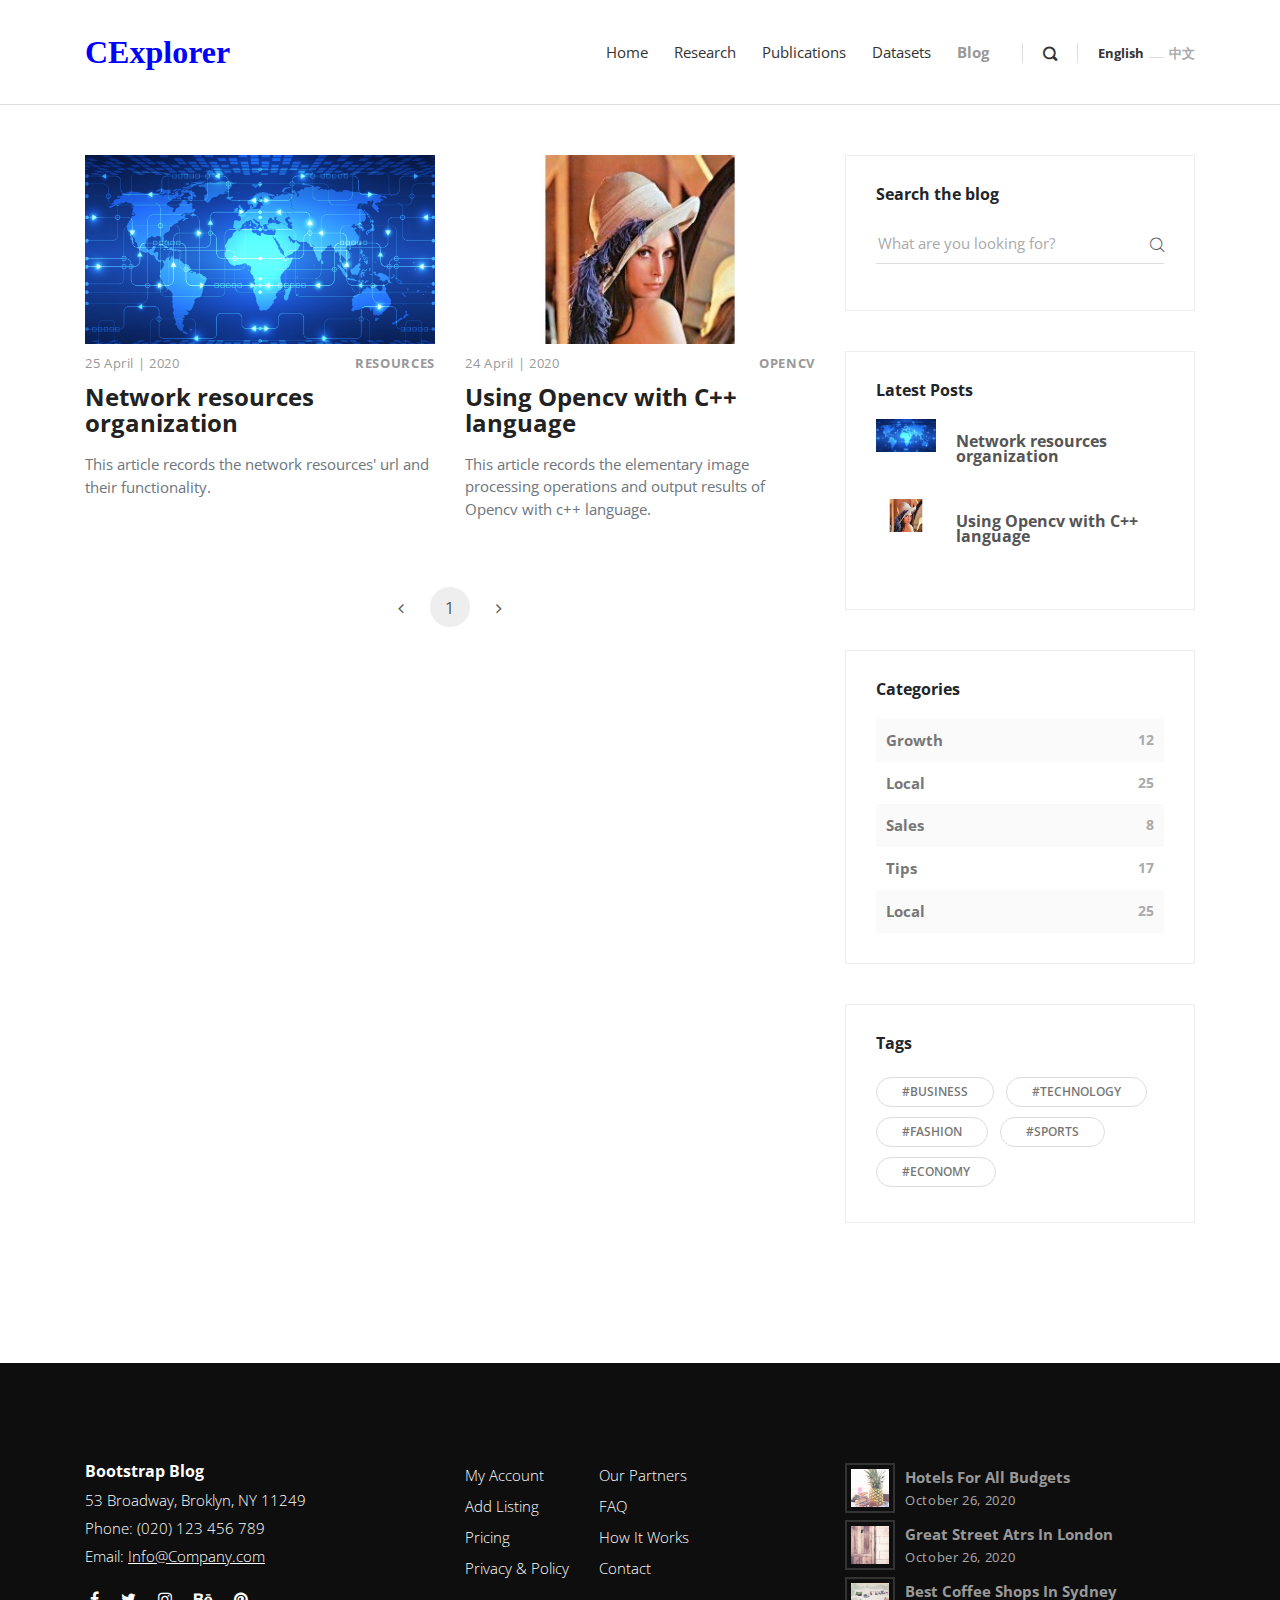
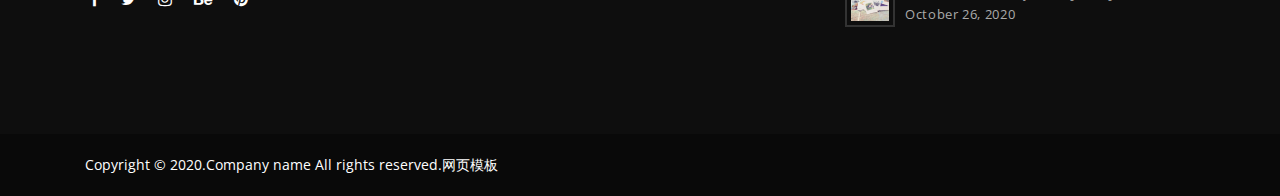
==== commit 929c3033: "add a blog" ====
--- a/blog.html
+++ b/blog.html
@@ -82,7 +82,21 @@
         <main class="posts-listing col-lg-8"> 
           <div class="container">
             <div class="row">
-              <!-- post -->
+			  <!-- blog: Network resources organization -->
+              <div class="post col-xl-6">
+                <div class="post-thumbnail"><a href="blogs/Resource_organization/Resource_organization.html" target="_blank"><img src="blogs/Resource_organization/source.jpg" alt="..." class="img-fluid" align="center"></a></div>
+                <div class="post-details">
+                  <div class="post-meta d-flex justify-content-between">
+                    <div class="date meta-last">25 April | 2020</div>
+                    <div class="category"><a href="#">Resources</a></div>
+                  </div><a href="blogs/Resource_organization/Resource_organization.html" target="_blank">
+                    <h3 class="h4">Network resources organization</h3></a>
+                  <p class="text-muted">This article records the network resources' url and their functionality.</p>
+                  <footer class="post-footer d-flex align-items-center"><a href="blogs/Resource_organization/Resource_organization.html" target="_blank" class="author d-flex align-items-center flex-wrap">
+                  </footer>
+                </div>
+              </div>
+              <!-- blog: Using Opencv with C++ language -->
               <div class="post col-xl-6">
                 <div class="post-thumbnail"><a href="blogs/Cpp_and_Opencv/Cpp_and_Opencv.html" target="_blank"><img src="blogs/Cpp_and_Opencv/Lena.jpg" alt="..." class="img-fluid" align="center"></a></div>
                 <div class="post-details">
@@ -95,10 +109,6 @@
                   <footer class="post-footer d-flex align-items-center"><a href="blogs/Cpp_and_Opencv/Cpp_and_Opencv.html" target="_blank" class="author d-flex align-items-center flex-wrap">
                   </footer>
                 </div>
-              </div>
-              <!-- post -->
-              <div class="post col-xl-6">
-                
               </div>
             </div>
 			
@@ -138,13 +148,22 @@
               <h3 class="h6">Latest Posts</h3>
             </header>
             <div class="blog-posts"><a href="#">
-                <div class="item d-flex align-items-center">
-                  <div class="image"><img src="blogs/Cpp_and_Opencv/Lena.jpg" alt="..." class="img-fluid"></div>
-                  <div class="title"><strong>Using Opencv with C++ language</strong>
+				<div class="item d-flex align-items-center">
+                  <div class="image"><a href="blogs/Resource_organization/Resource_organization.html" target="_blank"><img src="blogs/Resource_organization/source.jpg" class="img-fluid"></a></div>
+                  <div class="title"><strong><font size="3"><a href="blogs/Resource_organization/Resource_organization.html" target="_blank">Network resources organization</a></font></strong>
                     <div class="d-flex align-items-center">
                     </div>
                   </div>
-                </div></a></div>
+                </div>
+                <div class="item d-flex align-items-center">
+                  <div class="image"><a href="blogs/Cpp_and_Opencv/Cpp_and_Opencv.html" target="_blank"><img src="blogs/Cpp_and_Opencv/Lena.jpg" class="img-fluid"></a></div>
+                  <div class="title"><strong><font size="3"><a href="blogs/Cpp_and_Opencv/Cpp_and_Opencv.html" target="_blank">Using Opencv with C++ language</a></font></strong>
+                    <div class="d-flex align-items-center">
+                    </div>
+                  </div>
+                </div>
+				
+				</a></div>
           </div>
 		  
           <!-- Widget [Categories Widget]-->
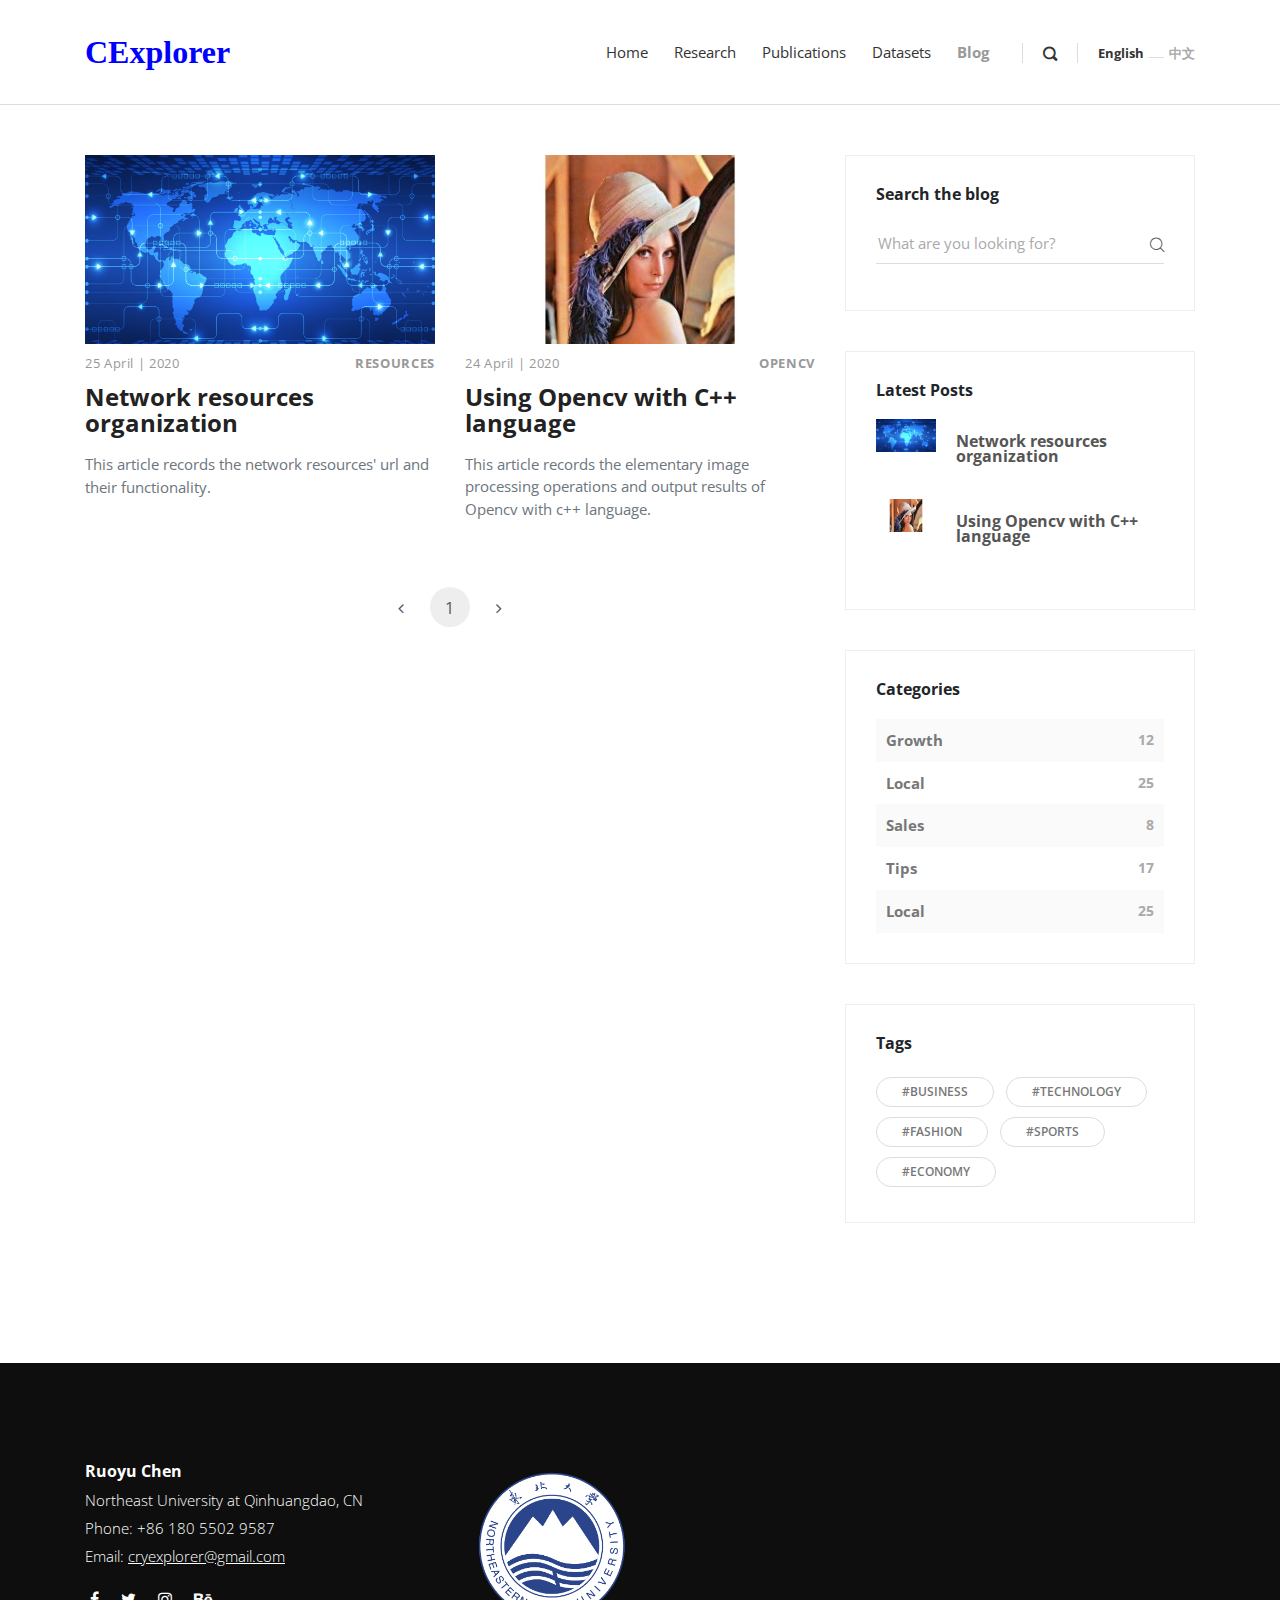
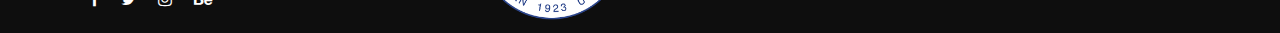
==== commit 54d19a0e: "re" ====
--- a/blog.html
+++ b/blog.html
@@ -195,74 +195,32 @@
       </div>
     </div>
 	
-	
-	
-	
-    <!-- Page Footer-->
+	<!-- Page Footer-->
     <footer class="main-footer">
       <div class="container">
         <div class="row">
           <div class="col-md-4">
             <div class="logo">
-              <h6 class="text-white">Bootstrap Blog</h6>
+              <h6 class="text-white">Ruoyu Chen</h6>
             </div>
             <div class="contact-details">
-              <p>53 Broadway, Broklyn, NY 11249</p>
-              <p>Phone: (020) 123 456 789</p>
-              <p>Email: <a href="mailto:info@company.com">Info@Company.com</a></p>
+              <p>Northeast University at Qinhuangdao, CN</p>
+              <p>Phone: +86 180 5502 9587</p>
+              <p>Email: <a href="mailto:cryexplorer@gmail.com">cryexplorer@gmail.com</a></p>
               <ul class="social-menu">
                 <li class="list-inline-item"><a href="#"><i class="fa fa-facebook"></i></a></li>
                 <li class="list-inline-item"><a href="#"><i class="fa fa-twitter"></i></a></li>
                 <li class="list-inline-item"><a href="#"><i class="fa fa-instagram"></i></a></li>
                 <li class="list-inline-item"><a href="#"><i class="fa fa-behance"></i></a></li>
-                <li class="list-inline-item"><a href="#"><i class="fa fa-pinterest"></i></a></li>
+                <li class="list-inline-item"><a href="#"><i class="fa fa-googleapis"></i></a></li>
               </ul>
             </div>
-          </div>
-          <div class="col-md-4">
-            <div class="menus d-flex">
-              <ul class="list-unstyled">
-                <li> <a href="#">My Account</a></li>
-                <li> <a href="#">Add Listing</a></li>
-                <li> <a href="#">Pricing</a></li>
-                <li> <a href="#">Privacy &amp; Policy</a></li>
-              </ul>
-              <ul class="list-unstyled">
-                <li> <a href="#">Our Partners</a></li>
-                <li> <a href="#">FAQ</a></li>
-                <li> <a href="#">How It Works</a></li>
-                <li> <a href="#">Contact</a></li>
-              </ul>
-            </div>
-          </div>
+          </div> 
           <div class="col-md-4">
             <div class="latest-posts"><a href="#">
                 <div class="post d-flex align-items-center">
-                  <div class="image"><img src="img/small-thumbnail-1.jpg" alt="..." class="img-fluid"></div>
-                  <div class="title"><strong>Hotels for all budgets</strong><span class="date last-meta">October 26, 2020</span></div>
-                </div></a><a href="#">
-                <div class="post d-flex align-items-center">
-                  <div class="image"><img src="img/small-thumbnail-2.jpg" alt="..." class="img-fluid"></div>
-                  <div class="title"><strong>Great street atrs in London</strong><span class="date last-meta">October 26, 2020</span></div>
-                </div></a><a href="#">
-                <div class="post d-flex align-items-center">
-                  <div class="image"><img src="img/small-thumbnail-3.jpg" alt="..." class="img-fluid"></div>
-                  <div class="title"><strong>Best coffee shops in Sydney</strong><span class="date last-meta">October 26, 2020</span></div>
+                  <img src="img/neuq.jpg" width="50%">
                 </div></a></div>
-          </div>
-        </div>
-      </div>
-      <div class="copyrights">
-        <div class="container">
-          <div class="row">
-            <div class="col-md-6">
-              <p>Copyright &copy; 2020.Company name All rights reserved.<a target="_blank" href="http://sc.chinaz.com/moban/">&#x7F51;&#x9875;&#x6A21;&#x677F;</a></p>
-            </div>
-            <div class="col-md-6 text-right">
-              
-                
-              </p>
-            </div>
           </div>
         </div>
       </div>
@@ -275,4 +233,7 @@
     <script src="vendor/@fancyapps/fancybox/jquery.fancybox.min.js"></script>
     <script src="js/front.js"></script>
   </body>
-</html>+</html>
+	
+	
+    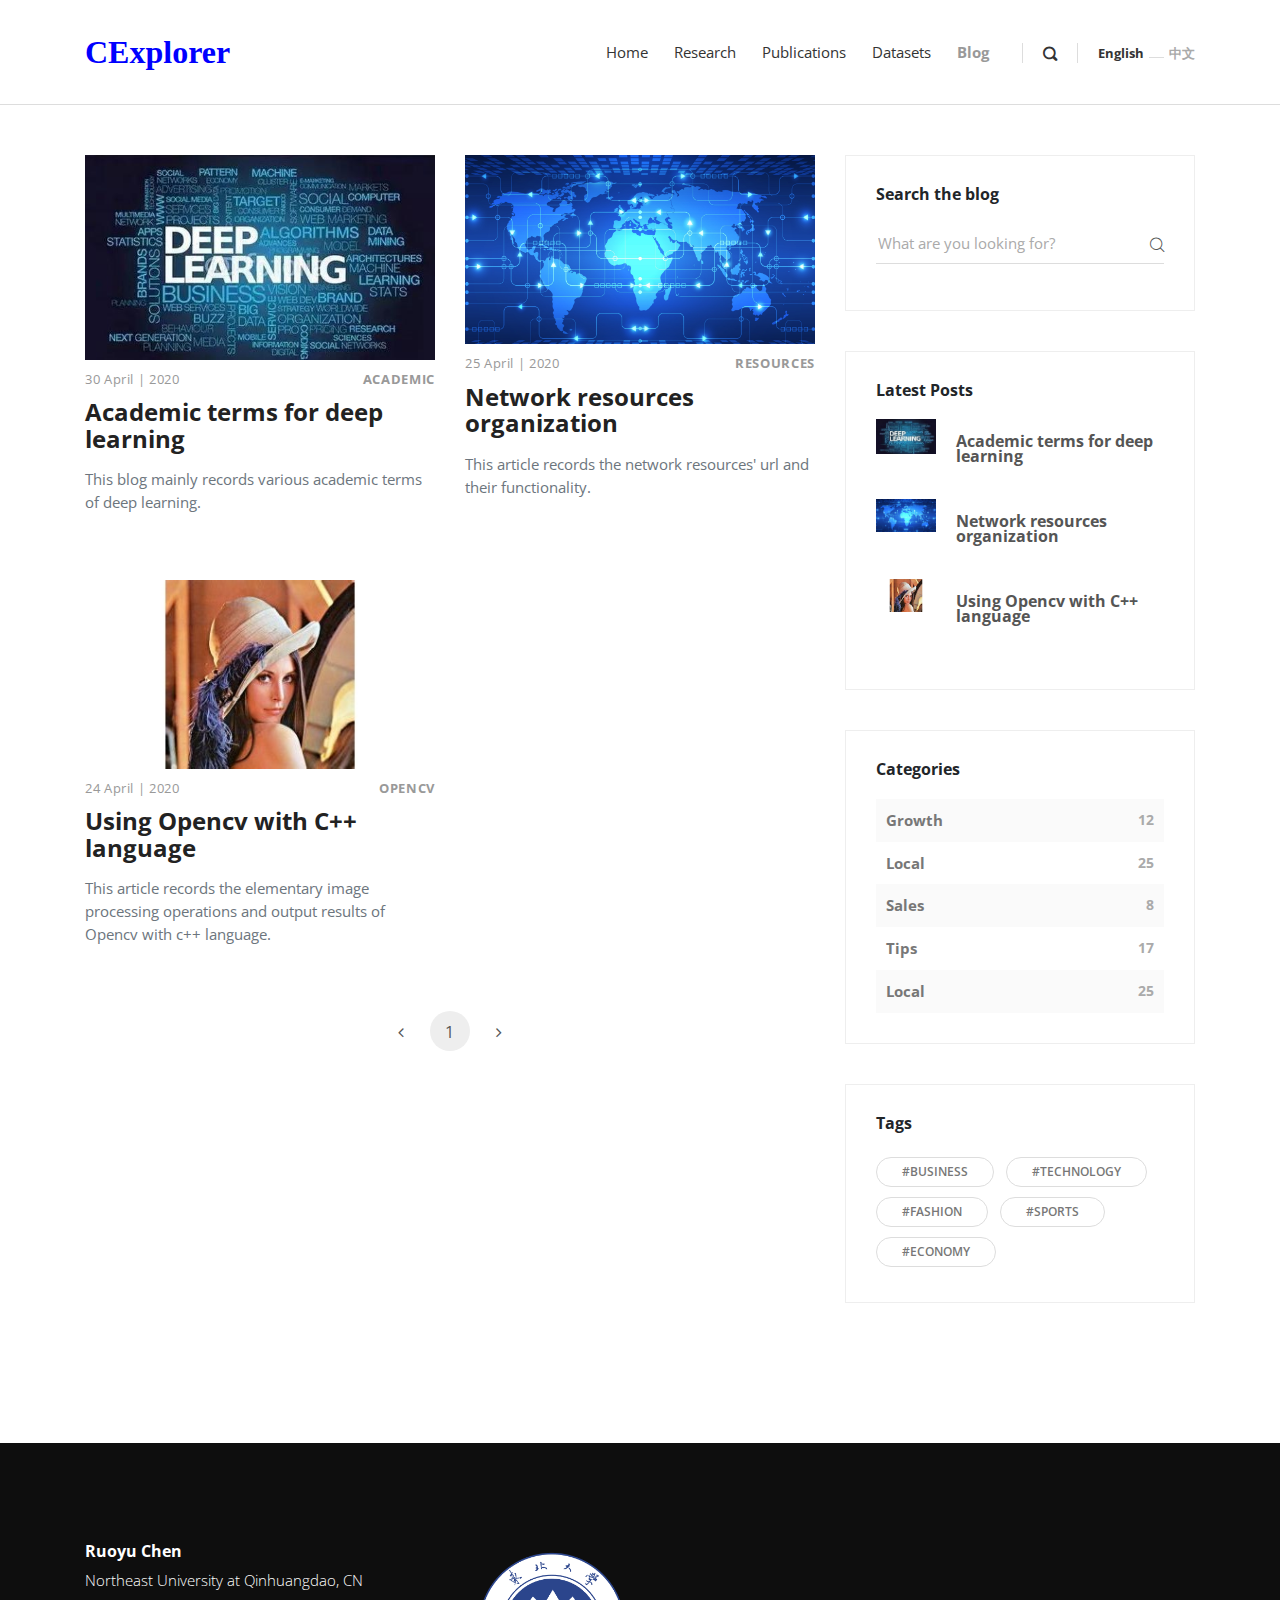
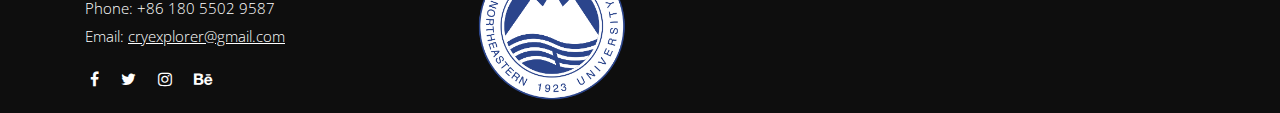
==== commit f38da917: "add a blog" ====
--- a/blog.html
+++ b/blog.html
@@ -82,6 +82,20 @@
         <main class="posts-listing col-lg-8"> 
           <div class="container">
             <div class="row">
+			  <!-- blog: Deeplearning_Terminology -->
+              <div class="post col-xl-6">
+                <div class="post-thumbnail"><a href="blogs/Deeplearning_Terminology/Deeplearning_Terminology.html" target="_blank"><img src="blogs/Deeplearning_Terminology/deeplearning.jpg" alt="..." class="img-fluid" align="center"></a></div>
+                <div class="post-details">
+                  <div class="post-meta d-flex justify-content-between">
+                    <div class="date meta-last">30 April | 2020</div>
+                    <div class="category"><a href="#">Academic</a></div>
+                  </div><a href="blogs/Deeplearning_Terminology/Deeplearning_Terminology.html" target="_blank">
+                    <h3 class="h4">Academic terms for deep learning</h3></a>
+                  <p class="text-muted">This blog mainly records various academic terms of deep learning.</p>
+                  <footer class="post-footer d-flex align-items-center"><a href="blogs/Deeplearning_Terminology/Deeplearning_Terminology.html" target="_blank" class="author d-flex align-items-center flex-wrap">
+                  </footer>
+                </div>
+              </div>
 			  <!-- blog: Network resources organization -->
               <div class="post col-xl-6">
                 <div class="post-thumbnail"><a href="blogs/Resource_organization/Resource_organization.html" target="_blank"><img src="blogs/Resource_organization/source.jpg" alt="..." class="img-fluid" align="center"></a></div>
@@ -149,12 +163,21 @@
             </header>
             <div class="blog-posts"><a href="#">
 				<div class="item d-flex align-items-center">
+                  <div class="image"><a href="blogs/Deeplearning_Terminology/Deeplearning_Terminology.html" target="_blank"><img src="blogs/Deeplearning_Terminology/deeplearning.jpg" class="img-fluid"></a></div>
+                  <div class="title"><strong><font size="3"><a href="blogs/Deeplearning_Terminology/Deeplearning_Terminology.html" target="_blank">Academic terms for deep learning</a></font></strong>
+                    <div class="d-flex align-items-center">
+                    </div>
+                  </div>
+                </div>
+			
+				<div class="item d-flex align-items-center">
                   <div class="image"><a href="blogs/Resource_organization/Resource_organization.html" target="_blank"><img src="blogs/Resource_organization/source.jpg" class="img-fluid"></a></div>
                   <div class="title"><strong><font size="3"><a href="blogs/Resource_organization/Resource_organization.html" target="_blank">Network resources organization</a></font></strong>
                     <div class="d-flex align-items-center">
                     </div>
                   </div>
                 </div>
+				
                 <div class="item d-flex align-items-center">
                   <div class="image"><a href="blogs/Cpp_and_Opencv/Cpp_and_Opencv.html" target="_blank"><img src="blogs/Cpp_and_Opencv/Lena.jpg" class="img-fluid"></a></div>
                   <div class="title"><strong><font size="3"><a href="blogs/Cpp_and_Opencv/Cpp_and_Opencv.html" target="_blank">Using Opencv with C++ language</a></font></strong>
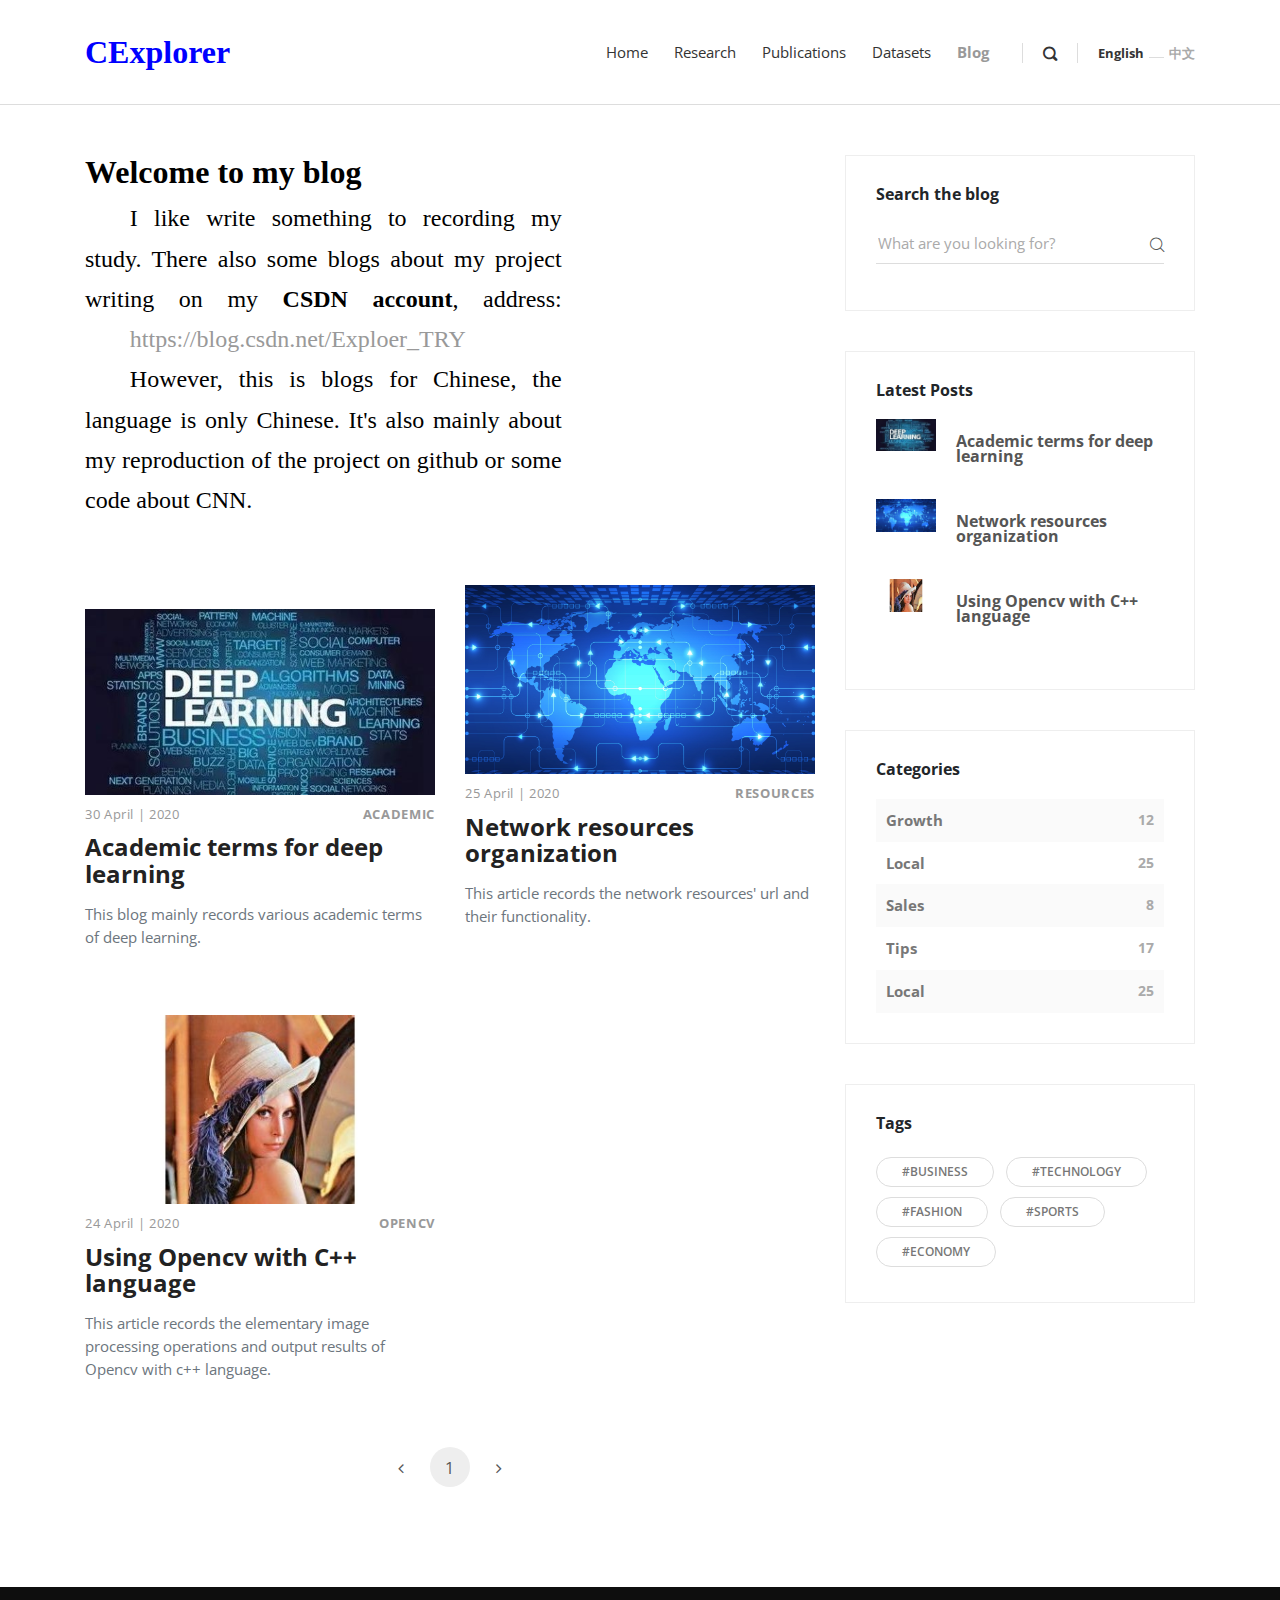
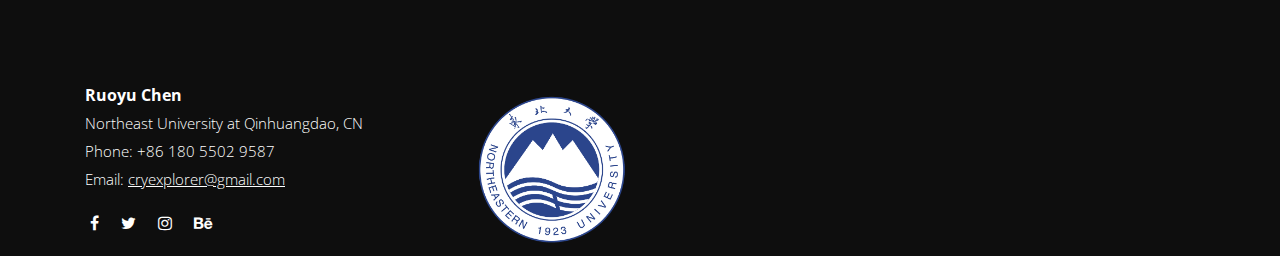
==== commit 6060dd29: "add CSDN" ====
--- a/blog.html
+++ b/blog.html
@@ -74,7 +74,7 @@
         </div>
       </nav>
     </header>
-	
+
 	
     <div class="container">
       <div class="row">
@@ -82,6 +82,21 @@
         <main class="posts-listing col-lg-8"> 
           <div class="container">
             <div class="row">
+			<!-- CSDN -->
+			<div class="container">
+				<div class="row">
+				  <div class="col-lg-8">
+					<h2 class="h3"><font size="6" color="black" face="Times">Welcome to my blog</font></h2>
+					<p class="text-big" align="justify" style="text-indent: 2em;"><font size="5" color="black" face="Times">
+					I like write something to recording my study. There also some blogs about my project writing on my <strong>CSDN account</strong>, address:
+					<a href="https://blog.csdn.net/Exploer_TRY" target="_blank">https://blog.csdn.net/Exploer_TRY<a>
+					However, this is blogs for Chinese, the language is only Chinese. 
+					It's also mainly about my reproduction of the project on github or some code about CNN.
+					</font></p>
+				  </div>
+				</div>
+			  </div>
+			  
 			  <!-- blog: Deeplearning_Terminology -->
               <div class="post col-xl-6">
                 <div class="post-thumbnail"><a href="blogs/Deeplearning_Terminology/Deeplearning_Terminology.html" target="_blank"><img src="blogs/Deeplearning_Terminology/deeplearning.jpg" alt="..." class="img-fluid" align="center"></a></div>
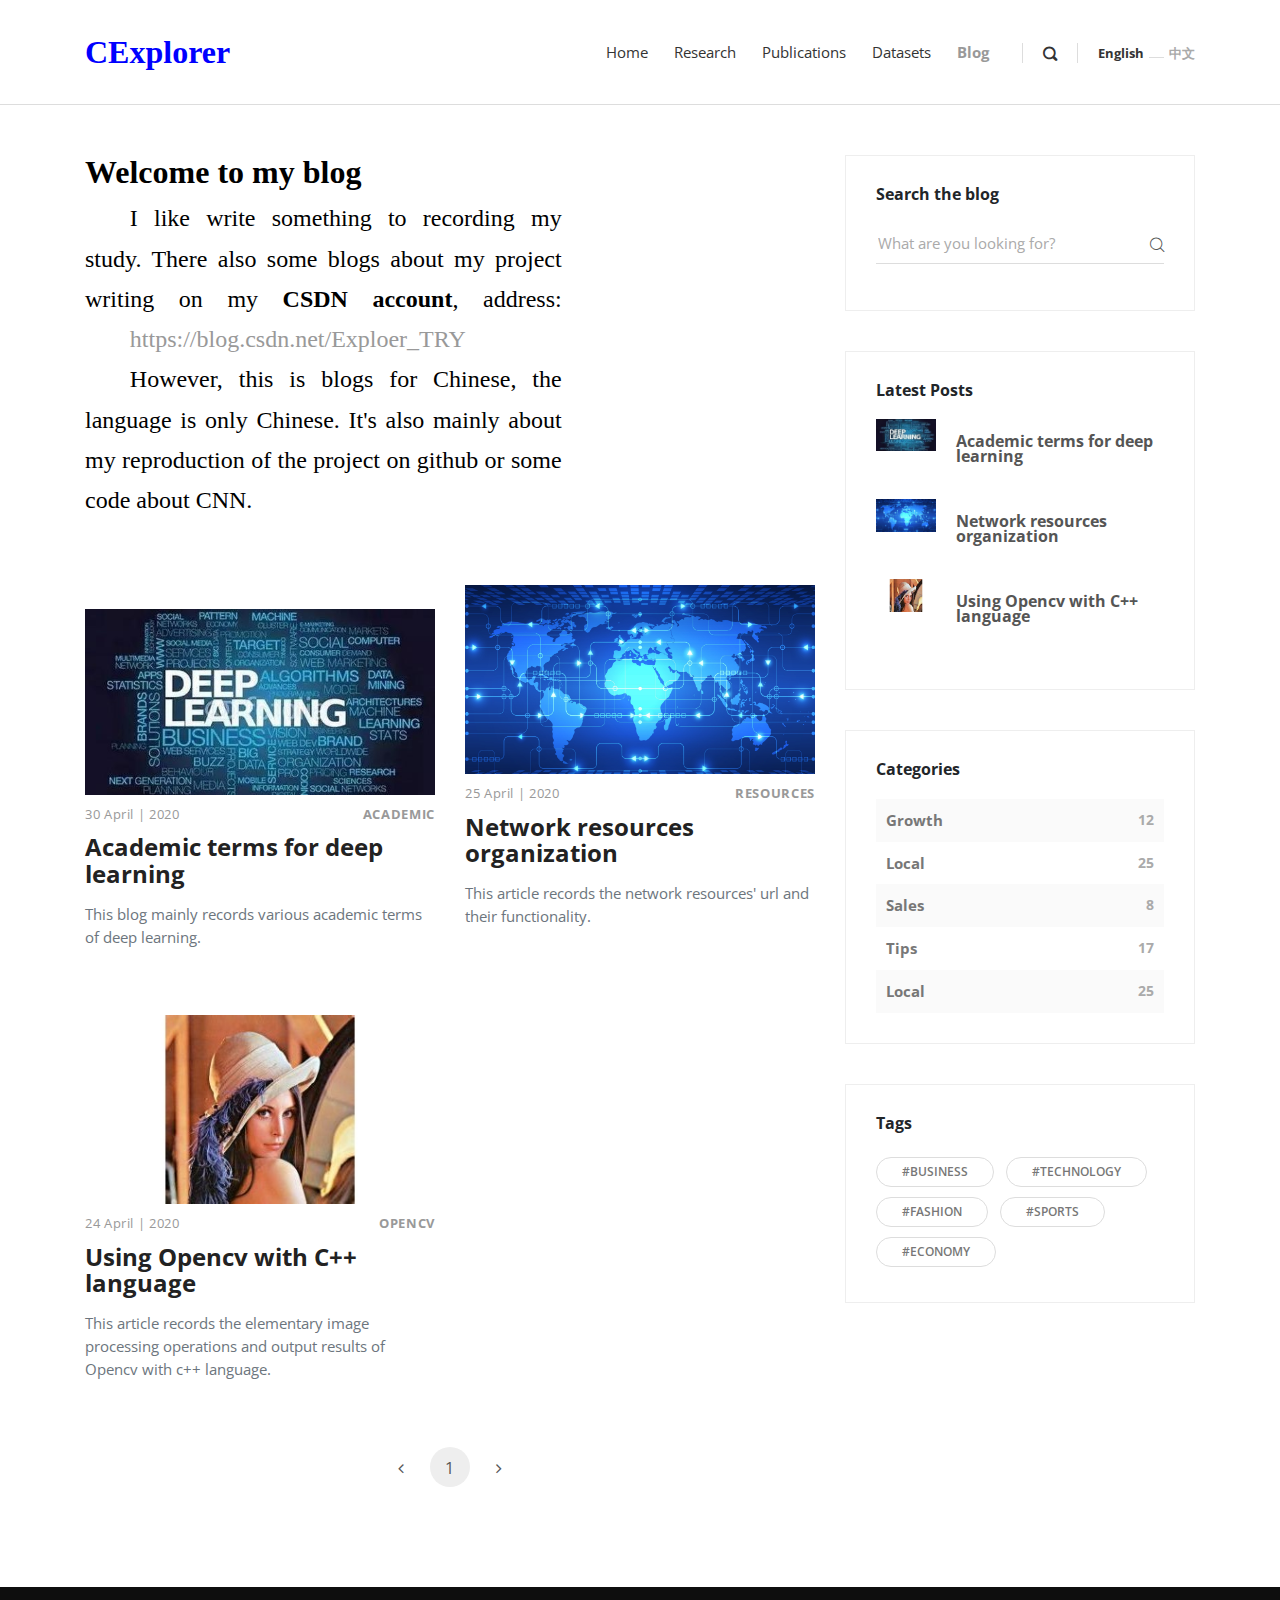
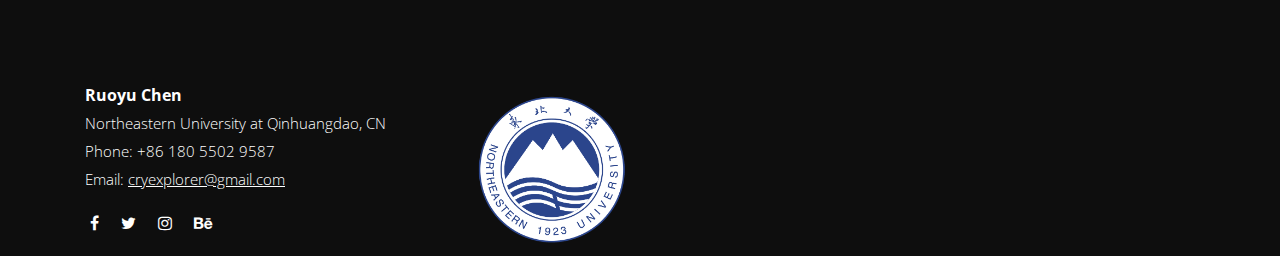
==== commit 8db2d4ee: "reference's neuq" ====
--- a/blog.html
+++ b/blog.html
@@ -242,7 +242,7 @@
               <h6 class="text-white">Ruoyu Chen</h6>
             </div>
             <div class="contact-details">
-              <p>Northeast University at Qinhuangdao, CN</p>
+              <p>Northeastern University at Qinhuangdao, CN</p>
               <p>Phone: +86 180 5502 9587</p>
               <p>Email: <a href="mailto:cryexplorer@gmail.com">cryexplorer@gmail.com</a></p>
               <ul class="social-menu">
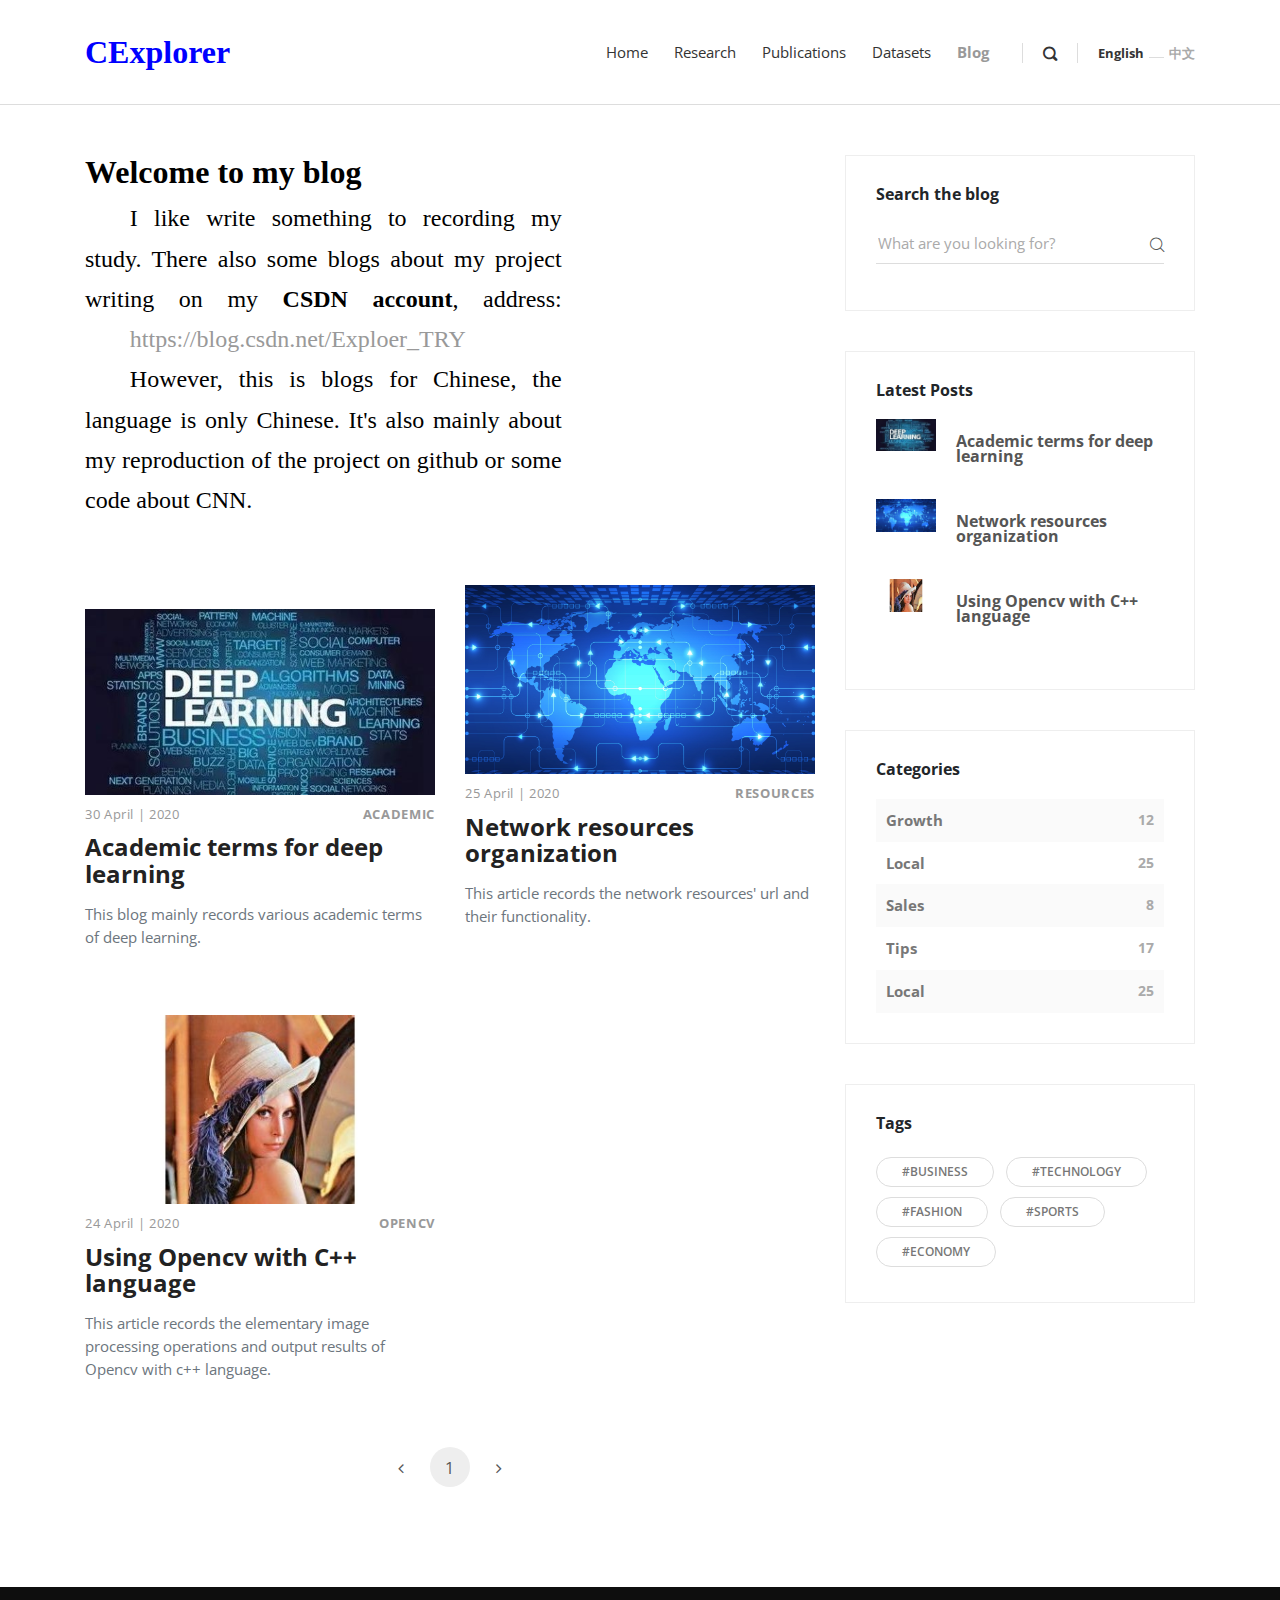
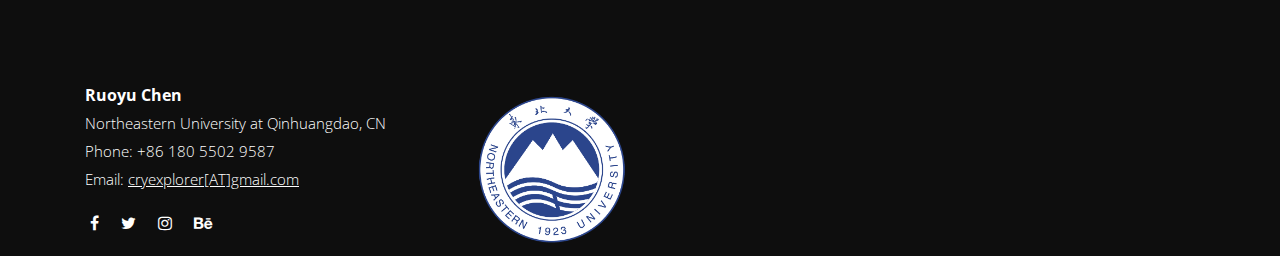
==== commit 70a5e63b: "E-MAIL @->[AT]" ====
--- a/blog.html
+++ b/blog.html
@@ -244,7 +244,7 @@
             <div class="contact-details">
               <p>Northeastern University at Qinhuangdao, CN</p>
               <p>Phone: +86 180 5502 9587</p>
-              <p>Email: <a href="mailto:cryexplorer@gmail.com">cryexplorer@gmail.com</a></p>
+              <p>Email: <a href="mailto:cryexplorer@gmail.com">cryexplorer[AT]gmail.com</a></p>
               <ul class="social-menu">
                 <li class="list-inline-item"><a href="#"><i class="fa fa-facebook"></i></a></li>
                 <li class="list-inline-item"><a href="#"><i class="fa fa-twitter"></i></a></li>
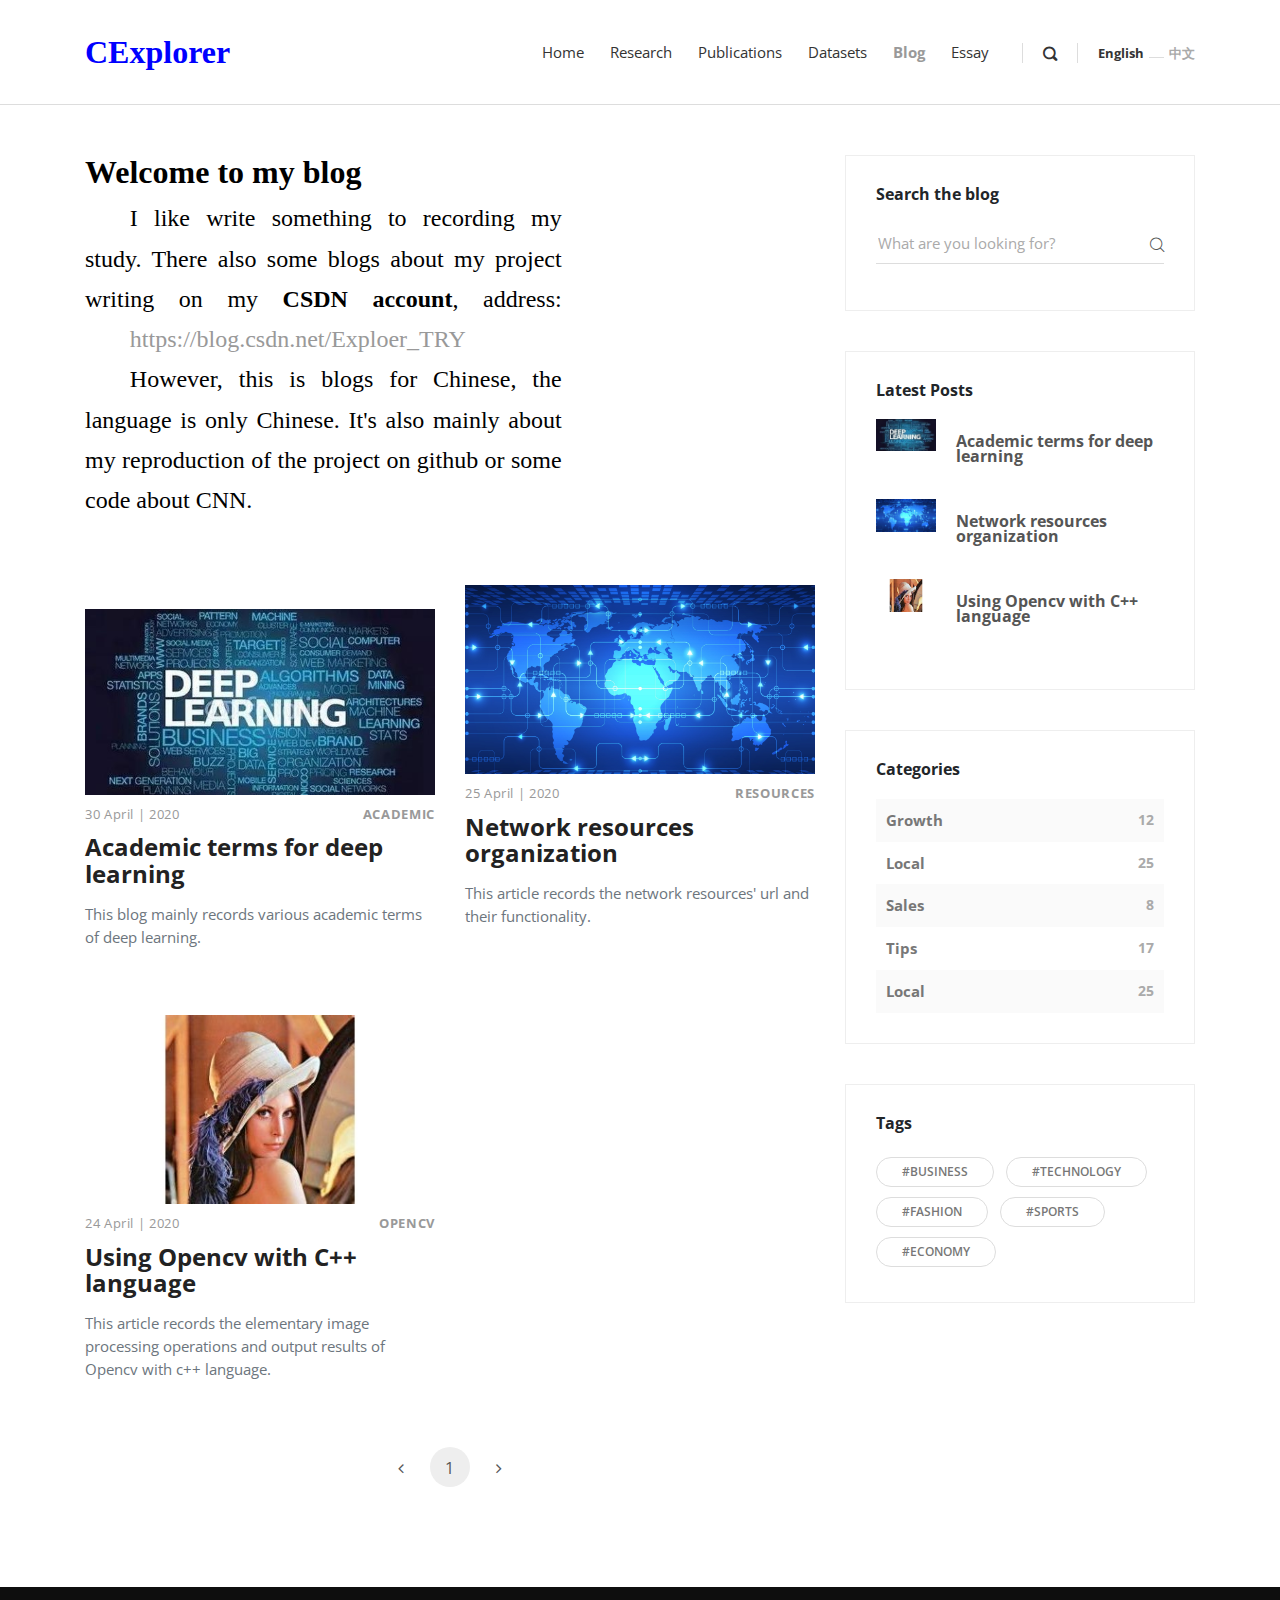
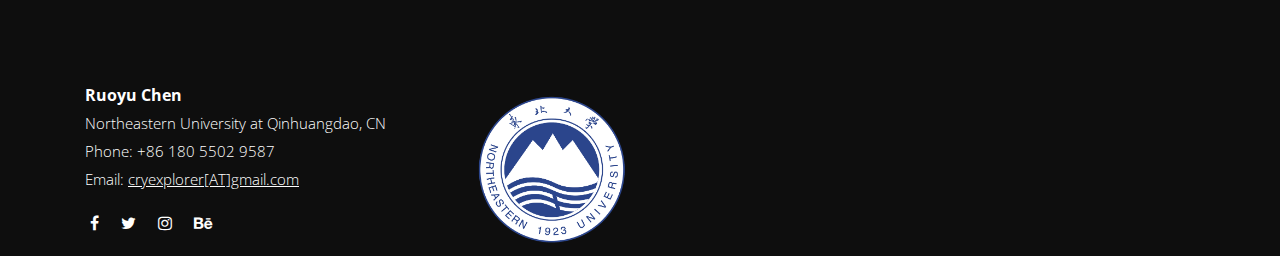
==== commit 18b93d8b: "add_essay" ====
--- a/blog.html
+++ b/blog.html
@@ -66,11 +66,12 @@
               </li>
 			  <li class="nav-item"><a class="nav-link active ">Blog</a>
               </li>
+			  <li class="nav-item"><a href="essay.html" class="nav-link ">Essay</a>
+              </li>
             </ul>
-	
             <div class="navbar-text"><a href="#" class="search-btn"><i class="icon-search-1"></i></a></div>
-            <ul class="langs navbar-text"><a href="#" class="active">English</a><span>           </span><a href="#" onClick=alert("暂不支持中文!\nTemporarily&nbsp;does&nbsp;not&nbsp;support&nbsp;Chinese!"); />中文</a></ul>
-		  </div>
+            <ul class="langs navbar-text"><a class="active">English</a><span>           </span><a href="#" onClick=alert("暂不支持中文!\nTemporarily&nbsp;does&nbsp;not&nbsp;support&nbsp;Chinese!"); />中文</a></ul>
+          </div>
         </div>
       </nav>
     </header>
